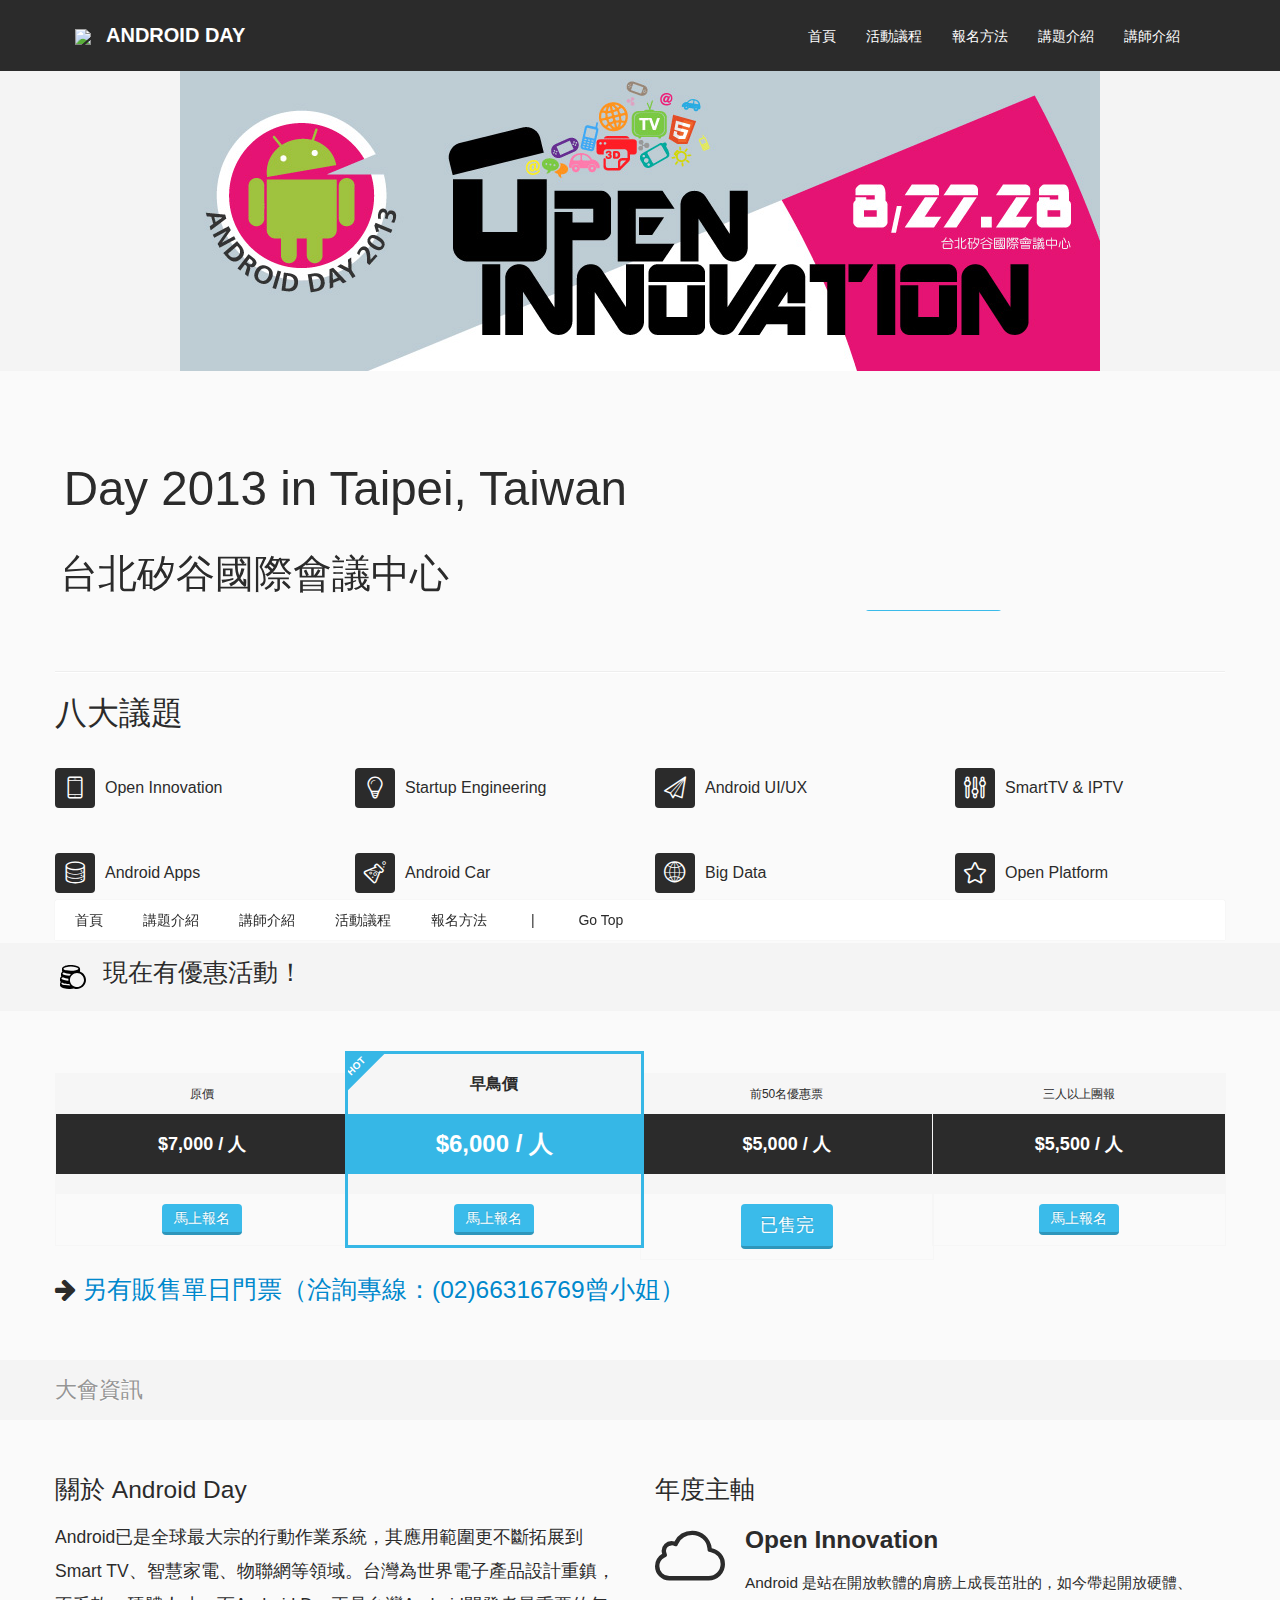
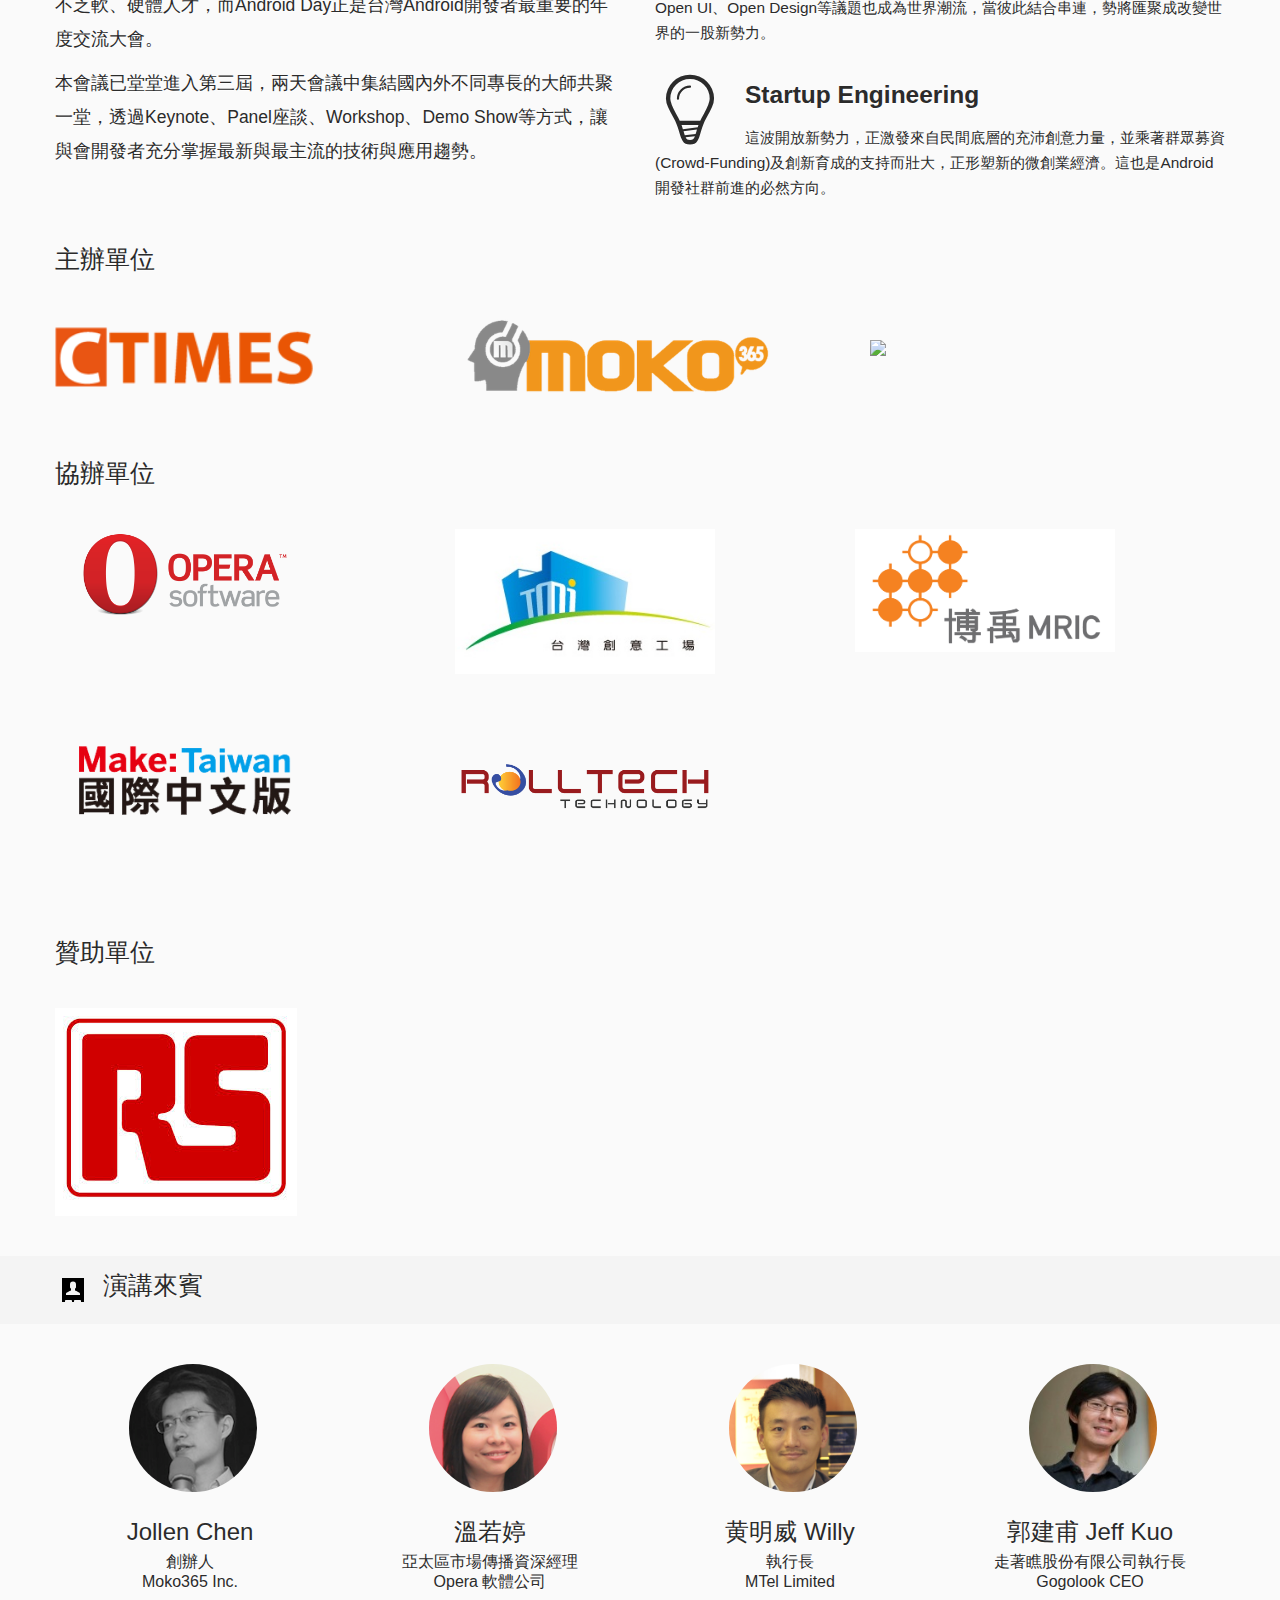
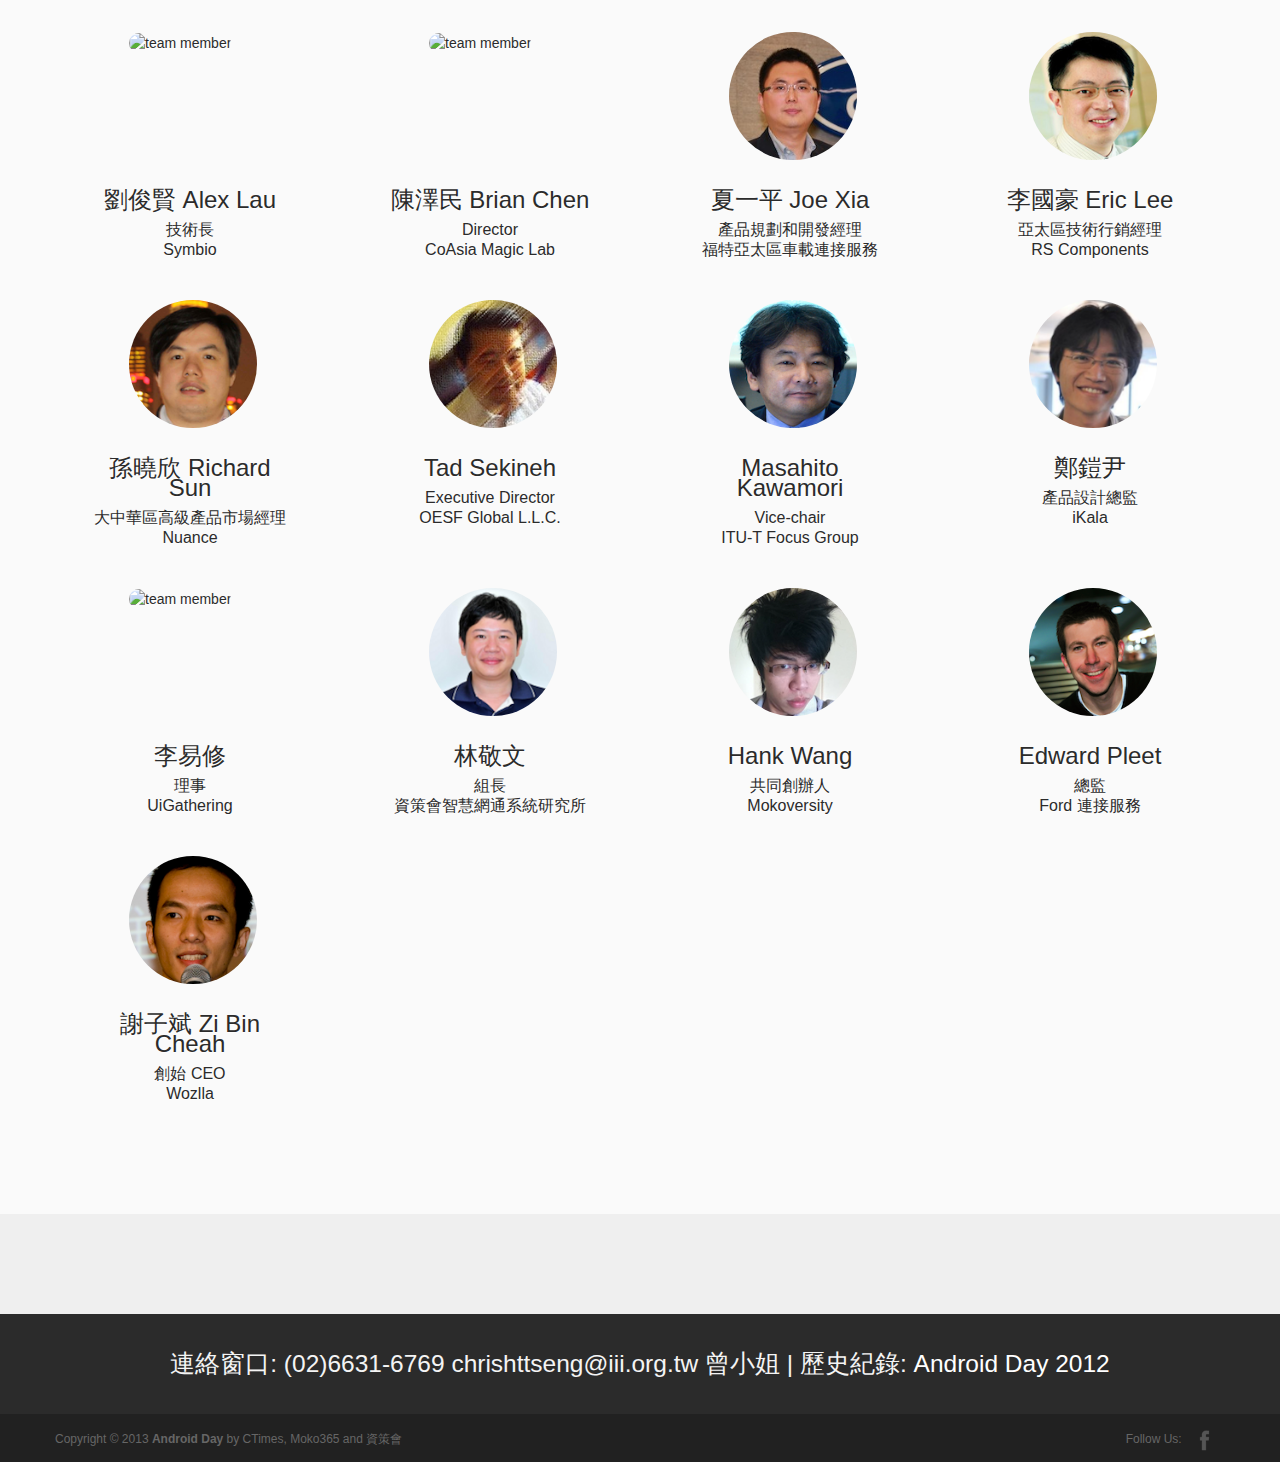
==== index.html @ 1e2dd40a "加入贊助單位RS. fixed #28" ====
<!DOCTYPE html>
<html lang="en">
<head>

	<!-- start: Meta -->
	<meta charset="utf-8">
	<title>Android Day 2013</title>

	<link rel="shortcut icon" href="http://ad.mokoid.com/favicon.ico" />
	<meta name="description" content="Android Day 2013 - 年度主題：Open Innovation。 Android 是站在“開放軟體”的肩膀上成長茁壯的，如今帶起開放硬體（Open Hardware)、Open UI、Open Design 等議題也成為世界潮流，當彼此結合串連，勢將匯聚成改變世界的一股新勢力"/>
	<meta name="keywords" content="" />
	<meta name="author" content="Moko365 Inc."/>
	<!-- end: Meta -->

	<!-- start: Mobile Specific -->
	<meta name="viewport" content="width=device-width, initial-scale=1, maximum-scale=1">
	<!-- end: Mobile Specific -->

	<!-- start: Facebook Open Graph -->
	<meta property="og:title" content="Android Day"/>
	<meta property="og:description" content="Android Day 2013 - 年度主題：Open Innovation。 Android 是站在“開放軟體”的肩膀上成長茁壯的，如今帶起開放硬體（Open Hardware)、Open UI、Open Design 等議題也成為世界潮流，當彼此結合串連，勢將匯聚成改變世界的一股新勢力"/>
	<meta property="og:type" content="website"/>
	<meta property="og:url" content="http://www.android-day.com"/>
	<meta property="og:image" content="http://www.android-day.com/img/android-day-banner.jpg"/>
	<!-- end: Facebook Open Graph -->

    <!-- start: CSS -->
    <link href="css/bootstrap.min.css" rel="stylesheet" type="text/css">
    <link href="css/bootstrap-responsive.min.css" rel="stylesheet" type="text/css">
	<link href="css/style.css" rel="stylesheet" type="text/css">
	<link href="css/style-responsive.css" rel="stylesheet" type="text/css">

	<!--[if lt IE 9 ]>
	  <link href="css/styleIE.css" rel="stylesheet">
	<![endif]-->

	<!-- end: CSS -->

    <!-- Le HTML5 shim, for IE6-8 support of HTML5 elements -->
    <!--[if lt IE 9]>
      <script src="http://html5shim.googlecode.com/svn/trunk/html5.js"></script>
    <![endif]-->

	<!-- start: Favicon and Touch Icons -->
	<link rel="apple-touch-icon-precomposed" sizes="144x144" href="ico/apple-touch-icon-144-precomposed.png">
	<link rel="apple-touch-icon-precomposed" sizes="114x114" href="ico/apple-touch-icon-114-precomposed.png">
	<link rel="apple-touch-icon-precomposed" sizes="72x72" href="ico/apple-touch-icon-72-precomposed.png">
	<link rel="apple-touch-icon-precomposed" href="ico/apple-touch-icon-57-precomposed.png">
	<link rel="shortcut icon" href="http://ad.mokoid.com/favicon.ico" />
	<!-- end: Favicon and Touch Icons -->

</head>
<body>

	<!--start: Header -->
	<header>

		<!--start: Container -->
		<div class="container">

			<!--start: Navigation -->
			<div class="navbar">
	    		<div class="navbar-inner">
	          		<a class="btn btn-navbar" data-toggle="collapse" data-target=".nav-collapse">
	            		<span class="icon-bar"></span>
	            		<span class="icon-bar"></span>
	            		<span class="icon-bar"></span>
	          		</a>
					<a class="brand" href="index.html"><i style="margin-right: 15px;"><img style="" src="img/logo/android-day.png" width="32" /></i>ANDROID DAY</a>
	          		<div class="nav-collapse collapse">
	            		<ul class="nav scroll-nav">
							<li><a href="index.html">首頁</a></li>
<li><a href="schedule.html">活動議程</a></li>
<li><a href="location.html">報名方法</a></li>
<li><a href="agenda.html">講題介紹</a></li>
<li><a href="speakers.html">講師介紹</a></li>

	            		</ul>
	          		</div>
	        	</div>
	      	</div>
			<!-- end: Navigation -->

		</div>
		<!-- end: Container -->

	</header>
	<!--end: Header-->

	<style>
	.outer {
		width:920px;
		height:300px;
	    overflow: hidden;
	    background-image: url(img/android-day-banner.jpg);
		background-position: left top;
	}
	</style>

	<!-- start: Section Header -->
	<section id="header">
		<div class="section-header ">
			<!-- start: Container -->
			<div class="container outer">
			</div>
			<!-- end: Container -->
		</div>
	</section>
	<!-- end: Section Header -->

	<!-- start: Section Home -->
	<section id="home">

		<!-- start: Container -->
		<div class="container">

			<!-- start: Featured Slider -->
			<div id="layerslider-container">

				<div id="layerslider-main" style="width: 920px; height: 120px;">

					<!-- start: 3rd Slide -->
					<div class="ls-layer" style="slidedirection: right; slidedelay: 4000;">
						<h1 align=center class="ls-s3" style="top:0px; left: 140px; slidedirection : left;">
							Android Day 2013 in Taipei, Taiwan
						</h1>

						<h2 class="ls-s3" style="top:70px; left: 140px; slidedirection : left;">
							8/27,8/28 台北矽谷國際會議中心
						</h2>

						<a class="ls-s4 btn btn-large btn-info" style="top:70px; left: 640px; slidedirection : bottom; " href="/location.html#price" target="_blank">立即報名!</a>

					</div>
					<!-- end: 3rd Slide -->

				</div>

			</div>
			<!-- end: Featured Slider -->

			<hr>
			<h2  class="ls-s5" style="top:180px; left: 40px; slidedirection : bottom; ">
				<span>八大議題</span>
			</h2>
			<!-- start: Featured Icons -->
			<div class="row-fluid featured-icons" style="margin-top:35px;">

				<div class="span3">
					<i class="li_phone"></i>
					<h3>Open Innovation</h3>
				</div>

				<div class="span3">
					<i class="li_bulb"></i>
					<h3>Startup Engineering</h3>
				</div>

				<div class="span3">
					<i class="li_paperplane"></i>
					<h3>Android UI/UX</h3>
					<p></p>
				</div>

				<div class="span3">
					<i class="li_params"></i>
					<h3>SmartTV & IPTV</h3>
					<p></p>
				</div>

			</div>
			<div class="row-fluid featured-icons" style="margin-top:35px;">

				<div class="span3">
					<i class="li_data"></i>
					<h3>Android Apps</h3>
				</div>

				<div class="span3">
					<i class="li_lab"></i>
					<h3>Android Car</h3>
				</div>

				<div class="span3">
					<i class="li_world"></i>
					<h3>Big Data</h3>
					<p></p>
				</div>

				<div class="span3">
					<i class="li_star"></i>
					<h3>Open Platform</h3>
					<p></p>
				</div>

			</div>
			<!-- end: Featured Icons -->

		</div>
		<!-- end: Container -->

	</section>
	<!-- end: Section Home -->

	<!-- start: Section Price -->
	<section id="price">
		<!-- start: Section Header -->
		<div class="section-header">
			<!-- start: Container -->
			<div class="container">
				<h3><i class="glyphicons-icon coins"></i>現在有優惠活動！</h3>
			</div>
			<!-- end: Container -->
		</div>
		<!-- end: Section Header -->
		<div class="container">


            <span class="visible-phone" style="text-align:center">
                <img src="img/Swipe_Left.png" class="img-retina" alt="swipe">
                or
                <img src="img/Swipe_Right.png" class="img-retina" alt="swipe">
                <br>
                try to swipe this table to the left and next to the right
            </span>


            <!-- start: New Type Table -->
            <div class="price-table-overlay">

                <div class="price-table four">

                    <ul>
                        <li class="header">原價</li>
                        <li class="price">$7,000 / 人</li>
                        <li></li>
                        <li class="select"><a class="btn btn-info" href="http://140.92.88.88/confRegister/baoming.jsp?id=AD003" target="_blank">馬上報名</a></li>
                    </ul>

                    <ul class="best-option" style="">
                        <li class="header"><span>HOT<br></span>早鳥價</li>
                        <li class="price">$6,000 / 人</li>
                        <li></li>
                        <li class="select"><a class="btn btn-info" href="http://140.92.88.88/confRegister/baoming.jsp?id=AD003" target="_blank">馬上報名</a></li>
                    </ul>

                    <ul>
                        <li class="header">前50名優惠票</li>
                        <li class="price">$5,000 / 人</li>
                        <li></li>
                        <li class="select"><a class="btn btn-large btn-info" href="＃" target="_blank">已售完</a></li>
                    </ul>

                    <ul>
                        <li class="header">三人以上團報</li>
                        <li class="price">$5,500 / 人</li>
                        <li></li>
                        <li class="select"><a class="btn btn-info" href="http://140.92.88.88/confRegister/baoming.jsp?id=AD003" target="_blank">馬上報名</a></li>
                    </ul>

                </div>

            </div>
            <!-- end: New Type Table -->

        </div>

        <div class="container">
            <h3>
                <i class="icon-arrow-right">&nbsp;</i><a href="/location.html#price">另有販售單日門票（洽詢專線：(02)66316769曾小姐）</a>
            </h3>
        </div>
	</section>
	<!-- end: Section Price -->

	<!-- start: Section About -->
	<section id="about">

		<!-- start: Section Header -->
		<div class="section-header">

			<!-- start: Container -->
			<div class="container">

				<h2>大會資訊</h2>

			</div>
			<!-- end: Container -->

		</div>
		<!-- end: Section Header -->

		<!-- start: Container -->
		<div class="container">

			<!-- start: Row -->
			<div class="row-fluid">

				<div class="span6">

					<h3>關於 Android Day</h3>

					<h4 style="line-height:34px;">
						Android已是全球最大宗的行動作業系統，其應用範圍更不斷拓展到Smart TV、智慧家電、物聯網等領域。台灣為世界電子產品設計重鎮，不乏軟、硬體人才，而Android Day正是台灣Android開發者最重要的年度交流大會。
					</h4>
					<h4 style="line-height:34px;">
						本會議已堂堂進入第三屆，兩天會議中集結國內外不同專長的大師共聚一堂，透過Keynote、Panel座談、Workshop、Demo Show等方式，讓與會開發者充分掌握最新與最主流的技術與應用趨勢。
					</h4>

				</div>

				<div class="span6 services">

					<h3>年度主軸</h3>

					<ul class="icons-list">

						<li>
							<i class="li_cloud"></i>
							<h3><strong>Open Innovation</strong></h4>
							<p style="font-size:1.1em;line-height:25px;">Android 是站在開放軟體的肩膀上成長茁壯的，如今帶起開放硬體、Open UI、Open Design等議題也成為世界潮流，當彼此結合串連，勢將匯聚成改變世界的一股新勢力。</p>
						</li>

						<li>
							<i class="li_bulb"></i>
							<h3><strong>Startup Engineering</strong></h3>
							<p style="font-size:1.1em;line-height:25px;">這波開放新勢力，正激發來自民間底層的充沛創意力量，並乘著群眾募資(Crowd-Funding)及創新育成的支持而壯大，正形塑新的微創業經濟。這也是Android開發社群前進的必然方向。</p>
						</li>

					</ul>

				</div>

			</div>
			<!-- end: Row -->

			<h3>主辦單位</h3>

			<div class="row-fluid" style="margin-top:35px;">
				<div class="span4">
						<a href="http://www.ctimes.com.tw" target="_blank"><img src="img/logo/ctimes.png" width="260" /></a>
				</div>
				<div class="span4">
						<a href="http://www.moko365.com" target="_blank"><img src="img/logo/moko365.png" width="320" /></a>
				</div>
				<div class="span4">
						<a href="http://www.iis.org.tw" target="_blank"><img style="margin: 25px 0 0 15px;" src="img/logo/iii.png" width="360" /></a>
				</div>
			</div>

			<h3 style="margin-top:55px;">協辦單位</h3>

			<div class="row-fluid" style="margin-top:35px;">
				<div class="span4">
						<a href="http://www.opera.com" target="_blank"><img src="img/logo/opera.png" width="260" /></a>
				</div>
				<div class="span4">
						<a href="http://tmi.vc" target="_blank"><img src="img/logo/tmi.jpg" width="260" /></a>
				</div>
				<div class="span4">
						<a href="http://www.mric.asia/life-sciences/" target="_blank"><img src="img/logo/mric.png" width="260" /></a>
				</div>

			</div>

			<div class="row-fluid" style="margin-top:20px;">
				<div class="span4" style="margin-top:35px;">
						<a href="http://www.makezine.com.tw/" target="_blank"><img src="img/logo/make.png" width="260" /></a>
				</div>
				<div class="span4">
						<a href="http://www.rolltech.com.tw/" target="_blank"><img src="img/logo/rolltech.png" width="260" /></a>
				</div>
			</div>

			<h3 style="margin-top: 55px;">贊助單位</h3>

			<div class="row-fluid" style="margin-top:35px;">
				<div class="span4">
					<a href="http://www.designspark.com/chn/" target="_blank"><img src="img/logo/rs.jpg"></a>
				</div>
			</div>

		</div>
		<!-- end: Container -->

	</section>
	<!-- end: Section About -->

	<!-- start: Section Team -->
	<section id="team">

		<!-- start: Section Header -->
		<div class="section-header">

			<!-- start: Container -->
			<div class="container">

				<h3><i class="glyphicons-icon vcard"></i>演講來賓</h3>

			</div>
			<!-- end: Container -->

		</div>
		<!-- end: Section Header -->

		<!-- start: Container -->
		<div class="container">

			<!-- start: Row -->
			<div class="row-fluid">

				<div class="span3 team-member">
					<div class="member">
						<img class="img-circle" src="img/profile/jollen-chen.png">
					</div>
					<div class="description">
						<div class="name">Jollen Chen</div>
						<div class="position">創辦人<br />Moko365 Inc.</div>
					</div>
				</div>

				<div class="span3 team-member">
					<div class="member">
						<img class="img-circle" src="img/profile/溫若婷.png" alt="team member">
					</div>
					<div class="description">
						<div class="name">溫若婷</div>
						<div class="position">亞太區市場傳播資深經理<br />Opera 軟體公司</div>
					</div>
				</div>

				<div class="span3 team-member">
					<div class="member">
						<img class="img-circle" src="img/profile/Mtel-Willy.png" alt="team member">
					</div>
					<div class="description">
						<div class="name">黄明威 Willy</div>
						<div class="position">執行長<br />MTel Limited</div>
					</div>
				</div>

				<div class="span3 team-member">
					<div class="member">
						<img class="img-circle" src="img/profile/Gogolook-Jeff.jpg" alt="team member">
					</div>
					<div class="description">
						<div class="name">郭建甫 Jeff Kuo</div>
						<div class="position">走著瞧股份有限公司執行長<br />Gogolook CEO</div>
					</div>
				</div>
			</div>

			<div class="row-fluid" style="margin-top:30px;">

				<div class="span3 team-member">
					<div class="member">
						<img class="img-circle" src="http://ad.mokoid.com/wp-content/uploads/Symbio_Alex-Lau_2_web.jpg" alt="team member">
					</div>
					<div class="description">
						<div class="name">劉俊賢 Alex Lau</div>
						<div class="position">技術長<br />Symbio</div>
					</div>
				</div>

				<div class="span3 team-member">
					<div class="member">
						<img class="img-circle" src="http://ad.mokoid.com/wp-content/uploads/陳澤民-web.jpg" alt="team member">
					</div>
					<div class="description">
						<div class="name">陳澤民 Brian Chen</div>
						<div class="position">Director<br />CoAsia Magic Lab</div>
					</div>
				</div>

                                <div class="span3 team-member">
					<div class="member">
						<img class="img-circle" src="img/profile/JoeXia.jpg">
					</div>
					<div class="description">
						<div class="name">夏一平 Joe Xia</div>
						<div class="position">產品規劃和開發經理<br />福特亞太區車載連接服務</div>
					</div>
				</div>
				<div class="span3 team-member">
					<div class="member">
						<img class="img-circle" src="img/profile/eric.png">
					</div>
					<div class="description">
						<div class="name">李國豪 Eric Lee</div>
						<div class="position">亞太區技術行銷經理<br />RS Components</div>
					</div>
				</div>

			</div>

			<div class="row-fluid" style="margin-top:30px;">

				<div class="span3 team-member">
					<div class="member">
						<img class="img-circle" src="img/profile/richard.png">
					</div>
					<div class="description">
						<div class="name">孫曉欣 Richard Sun</div>
						<div class="position">大中華區高級產品市場經理<br />Nuance</div>
					</div>
				</div>

				<div class="span3 team-member">
					<div class="member">
						<img class="img-circle" src="img/profile/TadSekineh.jpg" alt="team member">
					</div>
					<div class="description">
						<div class="name">Tad Sekineh</div>
						<div class="position">Executive Director<br />OESF Global L.L.C.</div>
					</div>
				</div>

				<div class="span3 team-member">
					<div class="member">
						<img class="img-circle" src="img/profile/KawamoriMasahito.png" alt="team member">
					</div>
					<div class="description">
						<div class="name">Masahito Kawamori</div>
						<div class="position">Vice-chair <br />ITU-T Focus Group</div>
					</div>
				</div>

				<div class="span3 team-member">
					<div class="member">
						<img class="img-circle" src="img/profile/iKala-鄭鎧尹.png" alt="team member">
					</div>
					<div class="description">
						<div class="name">鄭鎧尹</div>
						<div class="position">產品設計總監
<br />iKala</div>
					</div>
				</div>
			</div>

			<div class="row-fluid" style="margin-top:30px;">
				<div class="span3 team-member">
					<div class="member">
						<img class="img-circle" src="http://ad.mokoid.com/wp-content/uploads/阿修-web.jpg" alt="team member">
					</div>
					<div class="description">
						<div class="name">李易修</div>
						<div class="position">理事<br />UiGathering</div>
					</div>
				</div>

				<div class="span3 team-member">
					<div class="member">
						<img class="img-circle" src="img/profile/林敬文.png" alt="team member">
					</div>
					<div class="description">
						<div class="name">林敬文</div>
						<div class="position">組長<br />資策會智慧網通系統研究所</div>
					</div>
				</div>
				<div class="span3 team-member">
					<div class="member">
						<img class="img-circle" src="img/profile/hankwang.png">
					</div>
					<div class="description">
						<div class="name">Hank Wang</div>
						<div class="position">共同創辦人<br />Mokoversity</div>
					</div>
				</div>
				<div class="span3 team-member">
					<div class="member">
						<img class="img-circle" src="img/profile/edward.png?20130726">
					</div>
					<div class="description">
						<div class="name">Edward Pleet</div>
						<div class="position">總監<br />Ford 連接服務</div>
					</div>
				</div>
			</div>

			<div class="row-fluid" style="margin-top:30px;">
				<div class="span3 team-member">
					<div class="member">
						<img class="img-circle" src="img/profile/ZiBinCheah.png">
					</div>
					<div class="description">
						<div class="name">謝子斌 Zi Bin Cheah</div>
						<div class="position">創始 CEO<br />Wozlla</div>
					</div>
				</div>
			</div>

			<div class="row-fluid" style="margin-top:30px;">

			</div>
			<!-- end: Row -->

		</div>
		<!-- end: Container -->

	</section>
	<!-- end: Section Team -->

    <!-- start: Section Header -->
    <section id="facebook" style="background:#efefef;margin-bottom:-40px;margin-top:30px">
            <div class="container" style="width:920px;padding-top:40px;">
                    <div class="row-fluid">
                            <div class="fb-like" data-href="http://www.android-day.com" data-send="true" data-width="550" data-show-faces="true" data-font="lucida grande"></div>
<div style="margin-top:20px;" class="fb-comments" data-href="http://www.android-day.com" data-num-posts="30" data-width="920"></div>
                    </div>
                    <!-- end: Container -->
            </div>
    </section>
    <!-- end: Section Header -->

	<!-- start: Footer -->
	<footer>

		<!-- start: Container -->
		<div class="container">

			<!-- start: Row -->
			<div class="row-fluid" style="text-align: center;">

					<h3>連絡窗口: (02)6631-6769 chrishttseng@iii.org.tw 曾小姐 | 歷史紀錄: <a href="/2012/" style="color:#ffffff;">Android Day 2012</a></h3>

			</div>
			<!-- end: Row -->


		</div>
		<!-- end: Container  -->

	</footer>
	<!-- end: Footer -->

	<!-- start: Copyright -->
	<div id="copyright">

		<!-- start: Container -->
		<div class="container">

			<!-- start: Row -->
			<div class="row-fluid">

				<!-- start: Owner -->
				<div id="owner" class="span6">

					Copyright &copy; 2013 <a href="http://www.android-day.com">Android Day</a> by CTimes, Moko365 and 資策會

				</div>
				<!-- end: Owner -->

				<!-- start: Follow Us -->
				<div id="follow" class="span6">

					Follow Us:

					<a href="#" class="social-facebook"></a>

				</div>
				<!-- end: Follow Us -->

			</div>
			<!-- end: Row -->

		</div>
		<!-- end: Container -->

	</div>
	<!-- end: Copyright -->

	<!-- start: Fixed Menu -->
	<div id="fixed-menu">

		<!-- start: Container -->
		<div class="container menu">
			<ul class="scroll-nav">
				<li class="hidden-phone"><a href="index.html">首頁</a></li>
				<li class="hidden-phone"><a href="agenda.html">講題介紹</a></li>
				<li class="hidden-phone"><a href="speakers.html">講師介紹</a></li>
				<li class="hidden-phone"><a href="schedule.html">活動議程</a></li>
				<li class="hidden-phone"><a href="location.html">報名方法</a></li>
				<li>&nbsp;|&nbsp;</li>
				<li><i class=""></i><a class="back-to-top" href="">Go Top</a></li>
			</ul>
		</div>
		<!-- end: Container -->

	</div>
	<!-- end: Fixed Menu -->

<!-- start: Java Script -->
<!-- Placed at the end of the document so the pages load faster -->
<script src="js/jquery-1.10.2.min.js"></script>
<script src="js/jquery.isotope.min.js"></script>
<script src="js/jquery.imagesloaded.js"></script>
<script src="js/bootstrap.min.js"></script>
<script src="js/flexslider.js"></script>
<script src="js/carousel.js"></script>
<script src="js/jquery.fancybox.js"></script>
<script src="js/twitter.js"></script>
<script src="js/jquery.placeholder.min.js"></script>

<script src="js/jquery-easing-1.3.js"></script>
<script src="js/jquery-transit-modified.js"></script>
<script src="js/layerslider.transitions.js"></script>
<script src="js/layerslider.kreaturamedia.jquery.js"></script>

<script src="http://maps.google.com/maps/api/js?sensor=true"></script>
<script src="js/jquery.gmap.min.js"></script>

<script src="js/less-1.3.3.min.js"></script>

<script defer="defer" src="js/modernizr.js"></script>
<script defer="defer" src="js/custom.js"></script>
<!-- end: Java Script -->

<script>
jQuery(document).ready(function($) {
    $.ajax({
        type: "GET",
        url: '/api/index.json',
        success: function( response ) {
            $('#lastCount').html(response.counts);
        },
    });
});
</script>

<div id="fb-root"></div>
<script>(function(d, s, id) {
  var js, fjs = d.getElementsByTagName(s)[0];
  if (d.getElementById(id)) return;
  js = d.createElement(s); js.id = id;
  js.src = "//connect.facebook.net/zh_TW/all.js#xfbml=1";
  fjs.parentNode.insertBefore(js, fjs);
}(document, 'script', 'facebook-jssdk'));</script>

<script type="text/javascript">
  var _gaq = _gaq || [];
  _gaq.push(['_setAccount', 'UA-30275741-1']);
  _gaq.push(['_trackPageview']);

  (function() {
    var ga = document.createElement('script'); ga.type = 'text/javascript'; ga.async = true;
    ga.src = ('https:' == document.location.protocol ? 'https://ssl' : 'http://www') + '.google-analytics.com/ga.js';
    var s = document.getElementsByTagName('script')[0]; s.parentNode.insertBefore(ga, s);
  })();
</script>
</body>
</html>
---- css/style.css ----
/*
* Author: Łukasz Holeczek
* Template: One Bootstrap Theme
* Version: 1.0.3 CSS & LESS
* Bootstrap version: 2.3.2
* Copyright 2013 creativeLabs
* www: http://bootstrapmaster.com
* mail: lukasz@bootstrapmaster.com
* You can buy this theme on WrapBootstrap: https://wrapbootstrap.com/theme/one-bootstrap-theme-WB0122J19
* You can find our other themes on: https://bootstrapmaster.com
*/

/* Import Section
=================================================================== */
@import url("fonts.css");					/* Google Fonts */
@import url("social-icons.css");			/* Social Icons */
@import url("fancybox.css");				/* Fancybox */
@import url("font-awesome.min.css");		/* Font Awesome 3 */
@import url("font-awesome-ie7.min.css");	/* Font Awesome 3 */
@import url("glyphicons.css");				/* Glyphicons SVG & Font */
@import url("halflings.css");				/* Glyphicons Halflings SVG & Font */
@import url("linecons.css");				/* Linecons SVG & Font */
@import url("layerslider.css");				/* LayerSLider 4.5 */
@import url("flexslider.css");				/* FlexSLider 2 */
@import url(http://fonts.googleapis.com/css?family=Open+Sans:300italic,400italic,600italic,700italic,800italic,400,300,600,700,800&subset=latin,cyrillic-ext,latin-ext);					/* Google Web Fonts */

html {
	-webkit-font-smoothing: antialiased;
}

body {
	background: #FAFAFA;
	color: #2B2B2B;
	text-shadow: 0px 1px 1px rgba(255,255,255,.9);
	font-family: 'Open Sans', sans-serif;
	font-weight: 400;
}

h1, h2, h3, h4, h5, h6 {
	font-family: 'Open Sans', sans-serif;
	font-weight: 300;
}

.dropdown-backdrop {
    position: static;
}
	
/* Header
=================================================================== */	
	
header {
	min-height: 70px;
	background: #2B2B2B;
	text-shadow: none;
}

.navbar {
  	margin-bottom: 0px;
}

.navbar-inner {
  	min-height: 70px;
  	padding-right: 20px;
  	padding-left: 20px;
  	background: #2B2B2B;
  	border: none;
  	-webkit-border-radius: 0px;
       -moz-border-radius: 0px;
          	border-radius: 0px;
  	filter: none;
  	*zoom: 1;
  	-webkit-box-shadow: none;
       -moz-box-shadow: none;
          	box-shadow: none;
}

.navbar .brand {
  	color: #fff;
  	text-shadow: none;
	font-weight: bold;
	margin-top: 15px;
}

.navbar .nav > li > a {
  	float: none;
  	padding: 25px 15px 25px 15px;
  	color: #fff;
  	text-decoration: none;
  	text-shadow: none;
	border-top: 1px solid #2B2B2B;
}

.navbar .nav > li > a:focus,
.navbar .nav > li > a:hover {
  	color: #fff;
  	border-top-color: #36B7E6;
}

.navbar .nav > .active > a,
.navbar .nav > .active > a:hover,
.navbar .nav > .active > a:focus {
	background: #36B7E6;
  	color: #fff;
  	border-top: 1px solid #36B7E6;
  	-webkit-box-shadow: none;
       -moz-box-shadow: none;
          	box-shadow: none;
	filter: none;		
}

.navbar .nav li.dropdown.open > .dropdown-toggle,
.navbar .nav li.dropdown.active > .dropdown-toggle,
.navbar .nav li.dropdown.open.active > .dropdown-toggle {
  color: #fff;
  background-color: #36B7E6;
}

.navbar .nav li.dropdown > .dropdown-toggle .caret {
  border-top-color: #fff;
  border-bottom-color: #fff;
}

.navbar .nav li.dropdown.open > .dropdown-toggle .caret,
.navbar .nav li.dropdown.active > .dropdown-toggle .caret,
.navbar .nav li.dropdown.open.active > .dropdown-toggle .caret {
  border-top-color: #fff;
  border-bottom-color: #fff;
}

.navbar .nav > li > .dropdown-menu:before {
  	display: none;
}

.navbar .nav > li > .dropdown-menu:after {
  	display: none;
}

.dropdown-menu {
  	margin: 0;
  	background-color: #2B2B2B;
  	border: none;
	border-top: 2px solid #36B7E6;
  	-webkit-border-radius: 0px;
       -moz-border-radius: 0px;
          	border-radius: 0px;
  	-webkit-box-shadow: 0px 1px 1px rgba(0, 0, 0, 0.2);
       -moz-box-shadow: 0px 1px 1px rgba(0, 0, 0, 0.2);
          	box-shadow: 0px 1px 1px rgba(0, 0, 0, 0.2);
}

.dropdown-menu > li > a {
  	color: #fff;
}

.dropdown-menu > li > a:hover,
.dropdown-menu > li > a:focus,
.dropdown-submenu:hover > a,
.dropdown-submenu:focus > a {
  	background: #36B7E6;
}

.dropdown-menu > .active > a,
.dropdown-menu > .active > a:hover,
.dropdown-menu > .active > a:focus {
  	background: #36B7E6;
}

/* Sections
=================================================================== */
section {
	padding: 0px 0px 40px 0px;
}

.section-header {
	background: #F4F4F4;
	margin: 0px 0px 40px 0px;
}

.section-header h2 {
	font-family: 'Open Sans', sans-serif;
	font-weight: 300;
	font-size: 22px;
	color: #959595;
}

/* Home
=================================================================== */
#layerslider-container {
	margin-bottom: 50px;
}

#layerslider-container span {
	color: #36B7E6;
}

.featured-icons i {
	background: #2B2B2B;
	color: #fff;
	text-shadow: none;
	font-size: 22px;
	line-height: 40px;
	height: 40px;
	width: 40px;
	display: block;
	text-align: center;
	float: left;
	-webkit-border-radius: 4px;
	   -moz-border-radius: 4px;
	        border-radius: 4px;
	margin-right: 10px;
}

.featured-icons h3 {
	font-size: 16px;
	margin-top: 0px;
}

/* Hero Unit
=================================================================== */
.hero-unit {
	padding: 20px 0px 0px 0px;
	color: #36B7E6;
	background: transparent;
	-webkit-border-radius: 0px;
	   -moz-border-radius: 0px;
	        border-radius: 0px;
}

.hero-unit h2, .hero-unit h3, .hero-unit h4 {
	font-family: 'Open Sans', sans-serif;
	font-weight: 300;
}

/* About Us
=================================================================== */
ul.icons-list {
	list-style: none;
	padding: 0px;
	margin: 0px;
}

ul.icons-list li {
	margin-bottom: 30px;
}

ul.icons-list li i {
	font-size: 70px;
	float: left;
	margin-right: 20px;
}

ul.clients-list {
	list-style: none;
	margin: 0px;
	padding: 0px;
}

ul.clients-list li {
	width: 16%;
	margin: 0% 2.5% 0% 2.5%;
	float: left;
}

ul.clients-list li:first-child  {
	margin: 0% 2.5% 0% 0%;
}

ul.clients-list li:last-child {
	margin: 0% 0% 0% 2.5%;
}

/* Our Team
=================================================================== */
.team-member {
	padding: 0px 10px;
}

.team-member .member {
   width: 128px;
   height: 128px;
	border-radius: 50em;
   margin: 0px 0 0 64px;	
}

.team-membr .member .img-border {
		box-shadow: inset 0px 1px 1px rgba(0,0,0,.3), 0px 1px 0px #fff;

}

.team-member .member .img-circle {
	position:relative;
	z-index: -1;
}

.team-member .description {
	padding: 110px 10px 10px 10px;
	margin: -100px 10px 0px 10px;
	position:relative;
	z-index: -2;
}

.team-member .description .name {
	font-size: 24px;
	font-weight: 300;
	text-align: center;
	margin: 20px 0px 10px 0px;
}

.team-member .description .position {
	font-size: 16px;
	font-weight: 300;
	text-align: center;
}

.team-member .links {
	border-radius: 0px 0px 4px 4px;
	border-top: 2px solid #FAFAFA;
	background: #F4F4F4;
	text-align: center;
	margin: 0px 10px 0px 10px;
	padding: 10px 20px 10px 20px;
}

/* Price Tables
=================================================================== */

.price-table {
	margin-top: 22px;
	padding-left: 1px;
}

.price-table ul {
	position: relative;
	z-index: 1;
	list-style: none;
	float: left;
	margin:0px -1px 0px -1px;
	padding: 0px;
	text-align: center;
	border: 1px solid #f6f6f6;
}

.price-table ul li:nth-child(2n+1) {
	background: #f6f6f6;
}

.price-table ul li.header {}

.price-table ul li.price {
	background: #2B2B2B;
	color: #fff;
	font-size: 18px;
	font-weight: bold;
	text-shadow: none;
	padding: 20px 0px;
}

.price-table ul li {
	font-size: 12px;
	text-shadow: none;
	padding: 10px 0px;
}

.price-table ul li span {
	font-weight: bold;
}

.price-table ul li.strike {
	text-decoration: line-through;
}

.price-table ul.best-option {
	border: 3px solid #36B7E6;
	margin:-22px -3px 0px -3px;
	z-index: 2;
}

.price-table ul.best-option li.header {
	font-size: 16px;
	font-weight: bold;
	padding: 20px 0px;
	position: relative;
	overflow: hidden;
}

.price-table ul.best-option li.header span {
	font-size: 10px;
	line-height: 12px;
	position: absolute;
	top: -20px;
	left: -141px;
	background: #36B7E6;
	color: #fff;
	padding: 30px 130px 5px 130px;
	-webkit-transform:rotate(315deg);
	-moz-transform:rotate(315deg);
	-ms-transform:rotate(315deg);
	-o-transform:rotate(315deg);
}

.price-table ul.best-option li.price {
	font-size: 24px;
	font-weight: bold;
	padding: 20px 0px;
	background: #36B7E6;
}

.price-table.five ul {
	width: 20%;
}	

.price-table.four ul {
	width: 25%;
}

.price-table.three ul {
	width: 33.333%;
}	

.price-table.two ul {
	width: 50%;
}

.price-table.one ul {
	width: 100%;
}

/* Projects
=================================================================== */
#filters {
	font-family: 'Open Sans', sans-serif;
	font-weight: 300;
	font-size: 22px;
	text-align: center;
	right: 0;
	margin: -100px 0 0px 0;
	position: relative;
	z-index: 3;
}

#filters ul li {
	display: inline;
}

#filters a {
	color: #2B2B2B;
	padding: 20px 30px;
	display: inline-block;
	margin: 0 0px 10px 0px;
	-webkit-transition: all 0.1s ease-in-out;
	-moz-transition: all 0.1s ease-in-out;
	-o-transition: all 0.1s ease-in-out;
	-ms-transition: all 0.1s ease-in-out;
	transition: all 0.1s ease-in-out;
}

#filters a:hover,
.selected {
	background: #36B7E6;
	color: #fff !important;
	text-decoration: none;
	text-shadow: none;
}

#wall {
	margin: 0px -10px;
	border: 1px solid transparent;
}

#wall .item {
	width: 25%;
	margin: 0px;
	text-shadow: none;
}

#wall .item .title {
	background: #2B2B2B;
	color: #fff;
	padding: 10px 15px;
	margin: 10px 10px -10px 10px;
	font-size: 12px;
	position: relative;
}

#wall .item .title:after {
	content: '';
	position: absolute;
	border-top: 12px solid #2B2B2B;
	border-left: 12px solid transparent;
	border-right: 12px solid transparent;
	right: 20px;
	bottom: -12px;
	z-index: 20;
}

#wall .item .picture {
	position: relative;
	overflow: hidden;
	margin: 10px;
}

#wall .item .picture .overlay {
	width: 100% !important;
	height: 100% !important;
	background: #36B7E6;
	position: absolute;
	top: 0px;
	margin-top: 100%;
	opacity: 0;
}

#wall .item .picture .overlay .actions {
	width: 100%;
	text-align: center;
	margin-top: 30px;
}

#wall .item .picture .overlay .actions a {
	font-size: 22px;
	text-decoration: none;
	color: #36B7E6;
	background: #fff;
	-webkit-border-radius: 50em;
	   -moz-border-radius: 50em;
			border-radius: 50em;
	padding: 7px 13px;		
	-webkit-transition: all 0.3s ease-in-out;
	   -moz-transition: all 0.3s ease-in-out;
		 -o-transition: all 0.3s ease-in-out;
		-ms-transition: all 0.3s ease-in-out;
			transition: all 0.3s ease-in-out;
}

#wall .item .picture .overlay .actions a:hover {
	color: #fff;
	background: #36B7E6;
}

#wall .item .picture .description {
	padding: 0px 10px;
	position: absolute;
	bottom: 0%;
	color: #fff;
	font-size: 12px;
}

#wall .item .picture .description p {
	line-height: 14px;
}

/* Blog
=================================================================== */
.tags {
	margin: 10px 0px;
}

.tags span {
	display: inline-block;
	background: #F4F4F4;
	color: #959595;
	font-size: 12px;
	line-height: 12px;
	text-shadow: 1px 1px 1px #fff;
	padding: 6px 11px;
	margin: 5px 10px 5px 0px;
	-webkit-border-radius: 4px;
       -moz-border-radius: 4px;
          	border-radius: 4px;
}

.tags span i {
	margin-right: 5px;
}

/* Contact
=================================================================== */
#contact {
	position: relative;
	height: 500px;
}

#map {
	position: absolute;
	top: 60px;
	z-index: 1;
	height: 520px;
	width: 100%;
}

.contact-info {
	position: relative;
	background: #FAFAFA;
	padding: 20px;
	margin-top: 30px;
	z-index: 3;
}

#contact-form input,
#contact-form textarea {
	-webkit-border-radius: 0px;
	-moz-border-radius: 0px;
	border-radius: 0px;
	-webkit-box-shadow: none;
	-moz-box-shadow: none;
	box-shadow: none;
	border-color: #F4F4F4;
	background: #FEFEFE;
	color: #959595;
	-webkit-appearance: none;
}

.validation-error, 
.validation-error:focus {
	border:1px solid #f2c4c2 !important;
	background: #ffeceb !important;
}

/* Footer & Copyright
=================================================================== */
footer {
	background: #2B2B2B;
	color: #f4f4f4;
	margin: 40px 0px 0px 0px;
	padding: 20px 30px;
	text-shadow: none;
}

footer .nav {
	border-bottom: 1px solid #2F2F2F;
}

footer .nav ul {
	list-style: none;
	margin: 0;
	padding: 0;
}

footer .nav ul li {
	float: left;
	border-right: 1px solid #2F2F2F;
	padding: 0 10px;
}

footer .nav ul li:last-child {
	border-right: none;
}

footer .nav ul li a {
	color: #f4f4f4;
}

#twitter-nav {
	float: left;
	padding: 5px 5px 5px 5px;
}

#twitter-nav #tweet-prev,
#twitter-nav #tweet-next {
	display: block;
	margin: 2px;
}

#twitter-nav #tweet-prev {
	border-bottom: 10px solid #f4f4f4;
	border-left: 5px solid transparent;
	border-right: 5px solid transparent;
}
#twitter-nav #tweet-next {
	border-top: 10px solid #f4f4f4;
	border-left: 5px solid transparent;
	border-right: 5px solid transparent;
}
	
#twitter ul.slides {
	font-size: 12px;
	width: 90%;
	margin-left: 20px;
}

#twitter ul.slides li span{ margin-left: 40px; white-space:nowrap; }
#twitter ul.slides li b { margin-left: 40px; }
#twitter ul.slides li b a, 
#twitter ul.slides li b a:hover { color: #666; font-weight:bold }

#twitter ul.slides li {
	background: url(../img/icons/twitter.png) no-repeat 0% 50%;
}

form#newsletter input[type="text"] { 
	background: #333;
	border: 1px solid #333;
	-webkit-box-shadow: none;
	-moz-box-shadow: none;
	box-shadow: none;
	-webkit-border-radius: 2px;
	-moz-border-radius: 2px;
	border-radius: 2px;
	-webkit-appearance: none;
}

form#newsletter input[type="button"] { 
	background: #36B7E6;
	border: 1px solid #36B7E6;
	color: #fff;
	-webkit-box-shadow: none;
	-moz-box-shadow: none;
	box-shadow: none;
	-webkit-border-radius: 2px;
	-moz-border-radius: 2px;
	border-radius: 2px;
	margin-top: -10px;
}

#copyright {
	padding: 15px 20px 2px 20px;
	background: #212121;
	color: #666;
	font-size: 12px;
	text-shadow: none;
}

#copyright a {
	color: #666;
	font-weight: bold;
}

#copyright #owner {
	text-align: left;
}

#copyright #follow {
	text-align: right;
}

#copyright #follow a {
	margin-top: -12px;
}

/* Bottom Fixed Menu
=================================================================== */
#fixed-menu {
	text-shadow: none;
	position: fixed;
	bottom: -40px;
	width: 100%;
	z-index: 100;
}

#fixed-menu .menu {
	background: rgba(255,255,255,.9);
	border-radius: 2px 2px 0px 0px;
	box-shadow: 0px 0px 1px rgba(0,0,0,.15);
}

#fixed-menu .menu ul {
	list-style: none;
	width: 100%;
	margin: 0 auto;
}

#fixed-menu .menu ul li {
	float: left;
	font-size: 14px;
	padding: 10px 20px;
}

#fixed-menu .menu ul li a {
	color: #2B2B2B;
}

/* Standard Bootstrap Elements - Buttons
=================================================================== */
.btn {
  	color: #fff;
  	text-shadow: 0 -1px 1px rgba(0, 0, 0, 0.15);
  	background: #BBBFC4;
  	border: none;
  	border-bottom: 3px solid;
  	border-bottom-color: #A5AAB0;
  	filter: none;
  	*zoom: 1;
  	-webkit-box-shadow: none;
       -moz-box-shadow: none;
          	box-shadow: none;
}

.btn:hover,
.btn:focus,
.btn:active,
.btn.active,
.btn.disabled,
.btn[disabled] {
	margin-top: 1px;
	border-bottom: 2px solid;
	border-bottom-color: #A5AAB0;
  	color: #fff;
  	background: #BBBFC4;
}

.btn:hover,
.btn:focus {
  	color: #fff;
}

.btn.active,
.btn:active {
  	background: #D6D9DC;
  	outline: 0;
	margin-top: 2px;
	border-bottom: 1px solid;
	border-bottom-color: #A5AAB0;
  	-webkit-box-shadow: none;
       -moz-box-shadow: none;
          	box-shadow: none;
}

.btn-large, .btn-small, .btn-mini {
  	-webkit-border-radius: 4px;
       -moz-border-radius: 4px;
          	border-radius: 4px;
}

.btn-primary {
  	color: #ffffff;
  	text-shadow: 0 -1px 1px rgba(0, 0, 0, 0.15);
  	background: #0792d9;
  	border-bottom-color: #046B9F;
  	filter: none;
}

.btn-primary:hover,
.btn-primary:focus,
.btn-primary:active,
.btn-primary.active,
.btn-primary.disabled,
.btn-primary[disabled] {
  	color: #ffffff;
  	background: #0792d9;
	border-bottom-color: #046B9F;
}

.btn-primary:active,
.btn-primary.active {
	background: #209ddd;
	border-bottom-color: #046B9F;
}

.btn-warning {
  	color: #ffffff;
  	text-shadow: 0 -1px 1px rgba(0, 0, 0, 0.15);
  	background: #fbb450;
  	border-bottom-color: #C99040;
  	filter: none;
}

.btn-warning:hover,
.btn-warning:focus,
.btn-warning:active,
.btn-warning.active,
.btn-warning.disabled,
.btn-warning[disabled] {
  	color: #ffffff;
  	background: #fbb450;
  	border-bottom-color: #C99040;
}

.btn-warning:active,
.btn-warning.active {
  	background: #fbbc62;
	border-bottom-color: #C99040;
}

.btn-danger {
  	color: #ffffff;
  	text-shadow: 0 -1px 1px rgba(0, 0, 0, 0.15);
  	background: #ff3523;
  	border-bottom-color: #cc2a1c;
  	filter: none;
}

.btn-danger:hover,
.btn-danger:focus,
.btn-danger:active,
.btn-danger.active,
.btn-danger.disabled,
.btn-danger[disabled] {
  	color: #ffffff;
  	background: #ff3523;
  	border-bottom-color: #cc2a1c;
}

.btn-danger:active,
.btn-danger.active {
	background: #ff5d4f;
  	border-bottom-color: #cc2a1c;
}

.btn-success {
  	color: #ffffff;
  	text-shadow: 0 -1px 1px rgba(0, 0, 0, 0.15);
  	background: #93ce3b;
  	border-bottom-color: #91b759;
  	filter: none;
}

.btn-success:hover,
.btn-success:focus,
.btn-success:active,
.btn-success.active,
.btn-success.disabled,
.btn-success[disabled] {
  	color: #ffffff;
  	background: #93ce3b;
  	border-bottom-color: #91b759;
}

.btn-success:active,
.btn-success.active {
  	background: #a9d862;
	border-bottom-color: #91b759;
}

.btn-info {
  	color: #ffffff;
  	text-shadow: 0 -1px 1px rgba(0, 0, 0, 0.15);
  	background: #3abbea;
  	border-bottom-color: #2e96bb;
  	filter: none;
}

.btn-info:hover,
.btn-info:focus,
.btn-info:active,
.btn-info.active,
.btn-info.disabled,
.btn-info[disabled] {
  	color: #ffffff;
  	background: #3abbea;
  	border-bottom-color: #2e96bb;
}

.btn-info:active,
.btn-info.active {
  	background: #61c9ee;
	border-bottom-color: #2e96bb;
}

.btn-inverse {
  	color: #ffffff;
  	text-shadow: 0 -1px 1px rgba(0, 0, 0, 0.55);
  	background: #444444;
  	border-bottom-color: #222222;
  	filter: none;
}

.btn-inverse:hover,
.btn-inverse:focus,
.btn-inverse:active,
.btn-inverse.active,
.btn-inverse.disabled,
.btn-inverse[disabled] {
  	color: #ffffff;
  	background: #444444;
  	border-bottom-color: #222222;
}

.btn-inverse:active,
.btn-inverse.active {
  	background: #555555;
	border-bottom-color: #222222;
}

.btn-facebook {
	color: #ffffff;
  	text-shadow: 0 -1px 1px rgba(0, 0, 0, 0.15);
  	background: #3B5998;
  	border-bottom-color: #2f477a;
  	filter: none;
}

.btn-facebook:hover,
.btn-facebook:focus,
.btn-facebook:active,
.btn-facebook.active,
.btn-facebook.disabled,
.btn-facebook[disabled] {
  	color: #ffffff;
  	background: #3B5998;
  	border-bottom-color: #2f477a;
}

.btn-facebook:active,
.btn-facebook.active {
  	background: #627aad;
	border-bottom-color: #2f477a;
}

.btn-twitter {
	color: #ffffff;
  	text-shadow: 0 -1px 1px rgba(0, 0, 0, 0.15);
  	background: #4099FF;
  	border-bottom-color: #337acc;
  	filter: none;
}

.btn-twitter:hover,
.btn-twitter:focus,
.btn-twitter:active,
.btn-twitter.active,
.btn-twitter.disabled,
.btn-twitter[disabled] {
  	color: #ffffff;
  	background: #4099FF;
  	border-bottom-color: #337acc;
}

.btn-twitter:active,
.btn-twitter.active {
  	background: #66adff;
	border-bottom-color: #337acc;
}

/* Retina Display Hack
=================================================================== */
@media (-webkit-min-device-pixel-ratio: 2), (min-resolution: 192dpi) {
	
	.testimonial-container .testimonials-bg {
		background: url(../img/testimonials-bg@2x.png) no-repeat !important;
		background-size: 65px 22px;
	}
			
	#twitter ul.slides li {
		background: url(../img/icons/twitter@2x.png) no-repeat 0% 50%;
		background-size: 32px 32px;	
	}
	    
}

/* Extra Pages - About
=================================================================== */
.progress-bar h5 {
	margin-bottom:6px;
}

ul.progress-bar {
	list-style: none;
	padding: 0px;
	margin: 0px;
}

.meter { 
	background: #EDF0F1;
	border-left: none;
	border-right: none;
	height: 14px;
	-webkit-box-shadow: 0 1px 0 #ffffff, inset rgba(0,0,0,0.25) 0px 1px 1px !important;
	   -moz-box-shadow: 0 1px 0 #ffffff, inset rgba(0,0,0,0.25) 0px 1px 1px !important;
			box-shadow: 0 1px 0 #ffffff, inset rgba(0,0,0,0.25) 0px 1px 1px !important;
	position: relative;
	margin-top: -2px;
}

.meter > span {
	display: block;
	height: 100%;
	position: relative;
	overflow: hidden;
	position: absolute;
	-webkit-box-shadow: 0 1px 0 #ffffff, inset rgba(0,0,0,0.1) 0px 1px 1px !important;
	   -moz-box-shadow: 0 1px 0 #ffffff, inset rgba(0,0,0,0.1) 0px 1px 1px !important;
			box-shadow: 0 1px 0 #ffffff, inset rgba(0,0,0,0.1) 0px 1px 1px !important;
}

.meter > span:after, .animate > span > span {
	content: "";
	position: absolute;
	top: 0; 
	left: 0; 
	bottom: 0; 
	right: 0;
	overflow: hidden;
}

.meter > span:after, 
.animate > span > spans li.current {
	background: #36B7E6;
	-webkit-box-shadow: 0 1px 0 #ffffff, inset rgba(0,0,0,0.4) 0px 1px 1px !important;
	   -moz-box-shadow: 0 1px 0 #ffffff, inset rgba(0,0,0,0.4) 0px 1px 1px !important;
			box-shadow: 0 1px 0 #ffffff, inset rgba(0,0,0,0.4) 0px 1px 1px !important;
	-webkit-border-radius: 1px;
	   -moz-border-radius: 1px;
			border-radius: 1px;
}

.featured-box {
	text-align: center;
}

.featured-box i {
	font-size: 52px;
}

/* Extra Pages - Login Page
=================================================================== */
#login-box,
#register-box {
	padding: 20px 20px;
	margin-bottom: 40px;
	background: #fff;
	border-top: 1px solid #ddd;
	-webkit-box-shadow: 0px 1px 1px rgba(0,0,0,.35);
	   -moz-box-shadow: 0px 1px 1px rgba(0,0,0,.35);
			box-shadow: 0px 1px 1px rgba(0,0,0,.35);
}

#login-form input[type="text"] {
	margin-bottom: 8px;
	font-size: 16px;
	height: 40px;
	-webkit-border-radius: 0px;
	-moz-border-radius: 0px;
	border-radius: 0px;
	-webkit-box-shadow: none;
	-moz-box-shadow: none;
	box-shadow: none;
	border: 2px solid #F4F4F4;
	background: #FEFEFE;
	color: #959595;
	-webkit-appearance: none;
}

#login-form input[type="checkbox"] {
	margin-top: -4px;
}

#login-form .remember{
	width: 45%;
	float: left;
	text-align:left;
	line-height: 30px;
	height: 40px;
}

#login-form .forgot {
	width: 45%;
	float: right;
	text-align:right;
	font-weight: bold;
	line-height: 30px;
	height: 40px;
}

/* Features - Icons
=================================================================== */		
.icons-set p,
.icons-set a,
.icons-set .box1 {
	width: 25%;
	float: left;
}

.icons-set p i {
	margin-right: 5px;
}

.icons-set ul {
	list-style: none;
}

.icons-set .box1 {
	margin-bottom: 20px;
}

.icons-set .box1 i {
	font-size: 40px;
}

/* Features - Shortcodes - Dropcaps
=================================================================== */
.dropcap {
	background: #F4F4F4;
	color: #959595;
	display: inline-block;
	float: left;
	font-size: 23px;
	font-weight: 600;
	height: 36px;
	line-height: 36px;
	margin: 0 7px 0 0;
	text-align: center;
	width: 36px;
	border: 1px solid #959595;
}

.dropcap.dark {
	background: #2B2B2B;
	color: #fff;
	border: 1px solid #2B2B2B;
}
	
.dropcap.color {
	background: #36B7E6;
	color: #fff;
	border: 1px solid #36B7E6;
}

/* Features - Shortcodes - Testimonial's Carrousel
=================================================================== */
.testimonial-container {
	position: relative;
}

.testimonial-container ul {
	list-style: none;
	padding: 0px;
	margin: 0px;
}

.testimonial-container .testimonials {
	background: #fff;
	padding: 20px;
	line-height: 21px;
	margin: 0px 1px;
	border: 1px solid #f4f4f4;
}

.testimonial-container .testimonials-bg {
	background: url(../img/testimonials-bg.png) no-repeat;
	margin-top: -1px;
	display: block;
	width: 200px;
	height: 30px;
}	

.testimonial-container .testimonials-author {
	float: left;
	display: block;
	margin-left: 60px;
	margin-top: -26px;
	margin-bottom: 20px;
}

.testimonial-container .testimonials-author span {
	color:#959595
}

/* Carousel */
.testimonial-container .carousel-disabled,
.testimonial-container .mr-rotato-disabled,
.testimonial-container .mr-rotato-next, 
.testimonial-container .mr-rotato-prev {
	border: 1px solid #EDF0F1;
	display: inline-block;
	margin-right: 1px;
	height: 21px;
	width: 21px;
	-webkit-transition: all 0.1s ease-in-out;
	-moz-transition: all 0.1s ease-in-out;
	-o-transition: all 0.1s ease-in-out;
	-ms-transition: all 0.1s ease-in-out;
	transition: all 0.1s ease-in-out;
	display: block;
	position: absolute;
	margin-top: -30px;
}

.testimonial-container .mr-rotato-next {
	background: url(../img/testimonials-right-01.png) no-repeat 50%;
	background-color: #fff;
	right: 1px;
	z-index: 6;
}

.testimonial-container .mr-rotato-prev {
	background: url(../img/testimonials-left-01.png) no-repeat 50%;
	background-color: #fff;
	right: 25px;
	z-index: 5;
}

.testimonial-container .mr-rotato-next:hover {
	background: url(../img/testimonials-right-02.png) no-repeat 50%;
}

.testimonial-container .mr-rotato-prev:hover {
	background: url(../img/testimonials-left-02.png) no-repeat 50%;
}

.testimonial-container .mr-rotato-prev:hover,
.testimonial-container .mr-rotato-next:hover {
	background-color: #36B7E6;
	border-color: #36B7E6;
}

/* Features - Shortcodes - Accordion
=================================================================== */
.accordion {
  	margin-bottom: 20px;
	text-shadow: none;
}

.accordion-group {
  	margin-bottom: 2px;
  	border: 1px solid #F4F4F4;
  	-webkit-border-radius: 0px;
       -moz-border-radius: 0px;
          	border-radius: 0px;
}

.accordion-heading {
  	border-bottom: 0;
	background: #2B2B2B;
}

.accordion-heading a {
	color: #fff;
}	

.accordion-heading .accordion-toggle {
  	display: block;
  	padding: 8px 15px;
	text-decoration: none;
}

.accordion-heading .accordion-toggle i {
  	margin-right: 10px;
}

.accordion-heading .active {
  	background: #36B7E6;
	color: #fff;
}


.accordion-toggle {
  	cursor: pointer;
}

.accordion-inner {
  	padding: 9px 15px;
  	border-top: 1px solid #f4f4f4;
	background: #fff;
}
---- css/style-responsive.css ----
/* Higher than 1200 (desktop devices)
====================================================================== */
@media (min-width: 1200px) {
	
	.nav-collapse.collapse {
	    float: right;
	}
	
	.navbar-inner > .btn-overlay {
		display: none !important;
	}
	
}

/* Higher than 960 (desktop devices)
====================================================================== */
@media only screen and (min-width: 980px) and (max-width: 1199px){
	
	.nav-collapse.collapse {
	    float: right;
	}
	
	.navbar .nav > li > a {
		padding: 26px 13px;
		padding: 26px 13px \9;
	}
	
	#wall {
		margin: 0px -10px;
		border: 1px solid transparent;
	}

	#wall .item {
		width: 33.333%;
		margin: 0px;
		text-shadow: none;
	}
	
	
}

/* Tablet Portrait (devices and browsers)
====================================================================== */
@media only screen and (min-width: 768px) and (max-width: 979px) {
	
	.navbar .brand {
	  	padding: 10px 20px;
	}
	
	.navbar .btn-navbar {
	  	margin-top: 20px;
	}
	
	.navbar .btn-navbar:hover {
	  	margin-top: 21px;
	}
	
	.navbar .btn-navbar.active,
	.navbar .btn-navbar:active {
	  	margin-top: 22px;
	}
	
	.navbar, 
	.navbar-inner, 
	.nav,
	.navbar-inverse {
		float: none !important;
	}
		
	.navbar .nav > li > a {
		padding: 5px 20px;
		-webkit-transition: all 0.3s ease-in-out;
		-moz-transition: all 0.3s ease-in-out;
		-o-transition: all 0.3s ease-in-out;
		-ms-transition: all 0.3s ease-in-out;
		transition: all 0.3s ease-in-out;
	}
	
	.team-member {
		padding: 0px 0px;
	}
	
	#filters {
		text-align: right;
	}
	
	#wall {
		margin: 0px -10px;
		border: 1px solid transparent;
	}

	#wall .item {
		width: 50%;
		margin: 0px;
		text-shadow: none;
	}
	
}

/* All Mobile Sizes (devices and browser)
====================================================================== */
@media only screen and (max-width: 767px) {
	
	body {
		padding: 0px 10px;
	}
	
	header,
	footer,
	#copyright, 
	#fixed-menu {
		margin: 0px -10px;
		overflow: hidden;
	}
	
	.container {
		overflow: hidden;
	}
	
	footer,
	#copyright {
		padding: 20px 10px;
	}
	
	.navbar .brand {
	  	padding: 10px 20px;
	}
	
	.navbar .btn-navbar {
	  	margin-top: 20px;
	}
	
	.navbar .btn-navbar:hover {
	  	margin-top: 21px;
	}
	
	.navbar .btn-navbar.active,
	.navbar .btn-navbar:active {
	  	margin-top: 22px;
	}
	
	.navbar, 
	.navbar-inner, 
	.nav,
	.navbar-inverse {
		float: none !important;
	}
		
	.navbar .nav > li > a {
		padding: 5px 20px;
		-webkit-transition: all 0.3s ease-in-out;
		-moz-transition: all 0.3s ease-in-out;
		-o-transition: all 0.3s ease-in-out;
		-ms-transition: all 0.3s ease-in-out;
		transition: all 0.3s ease-in-out;
	}
	
	.section-header {
		margin: 0px -10px 40px -10px;
		padding: 0px 10px;
	}
	
	.team-member {
		margin-bottom: 40px;
	}
	
	.price-table-overlay {
		width: 100% !important;
		overflow-x: scroll;
	}
	
	.price-table.five {
		width: 1000px;
	}
	
	.price-table.four {
		width: 800px;
	}
	
	.price-table.three {
		width: 900px;
	}
	
	.price-table.five ul {
		width: 200px;
	}	

	.price-table.four ul {
		width: 200px;
	}

	.price-table.three ul {
		width: 300px;
	}	

	.price-table.two ul {
		width: 50%;
	}

	.price-table.one ul {
		width: 100%;
	}
	
	#filters {
		text-align: right;
		font-size: 12px;
		margin: 0px 0 0px 0;
	}
	
	#filters a {
		color: #2B2B2B;
		padding: 20px 10px;
		display: inline-block;
		margin: 0 0px 0px 0px;
	}
	
	#wall {
		margin: 0px -5px;
		border: 1px solid transparent;
	}

	#wall .item {
		width: 50%;
		margin: 0px;
		text-shadow: none;
	}
	
	#wall .item .title {
		background: #2B2B2B;
		color: #fff;
		margin: 5px 5px -10px 5px;
		font-size: 12px;
		position: relative;
	}
	
	#wall .item .title:after {
		bottom: -7px;
	}
	
	#wall .item .picture {
		margin: 5px;
	}
	
	#contact {
		position: normal;
		height: auto;
	}

	#map {
		display: none;
	}
	
	.contact-info {
		padding: 0px;
		margin-top: 0px;
	}
	
	form#newsletter input[type="button"] { 
		margin-top: 0px;
	}	
	
	#copyright #owner {
		text-align: center;
	}

	#copyright #follow {
		text-align: center;
	}
	
}

/* Mobile Landscape Size to Tablet Portrait (devices and browsers)
====================================================================== */
@media only screen and (min-width: 480px) and (max-width: 767px) {
	.featured-icons .span3 {
		width: 50% !important;
		float: left !important;
		padding: 2px;
	}
	
	ul.icons-list li {
		width: 50% !important;
		float: left !important;
	}
	
	.post.small {
		width: 50% !important;
		float: left !important;
		padding: 2px;
	}
	
	.team-member {
		margin-bottom: 40px;
		width: 50% !important;
		float: left !important;
	}
	
}

/* Mobile Portrait Size to Mobile Landscape Size (devices and browsers)
=================================================================== */
@media only screen and (max-width: 479px) {

	#filters {
		text-align: center;
		font-size: 12px;
		margin: 0px -10px 0px -10px;
	}
	
	#filters a {
		color: #2B2B2B;
		padding: 10px;
		display: inline-block;
		margin: 0 0px 0px 0px;
	}
	
	#wall .item .picture .overlay .actions {
		margin-top: 50px;
	}
	
	#wall .item .picture .description p {
		display: none;
	}
	
}
---- css/styleIE.css ----
.nav-collapse.collapse {
    float: right;
}

.price-table ul.best-option li.header span {
	font-size: 10px;
	line-height: 12px;
	position: absolute;
	top: -120px;
	left: -30px;
	background: #36B7E6;
	color: #fff;
	padding: 30px 130px 5px 130px;
	-webkit-transform:rotate(315deg);
	-moz-transform:rotate(315deg);
	-ms-transform:rotate(315deg);
	-o-transform:rotate(315deg);
}

.price-table ul.best-option li.header span {
	filter:progid:DXImageTransform.Microsoft.BasicImage(rotation=3);
}

#wall .item {
	width: 24.5%;
	margin: 0px;
	text-shadow: none;
}

#wall .item .picture .description p {
	display: none;
}

#fixed-menu .menu {
	-ms-filter:progid:DXImageTransform.Microsoft.gradient(startColorstr=#CCFFFFFF,endColorstr=#CCFFFFFF);
	filter:progid:DXImageTransform.Microsoft.gradient(startColorstr=#CCFFFFFF,endColorstr=#CCFFFFFF);
	background: rgba(255,255,255,.9);
}
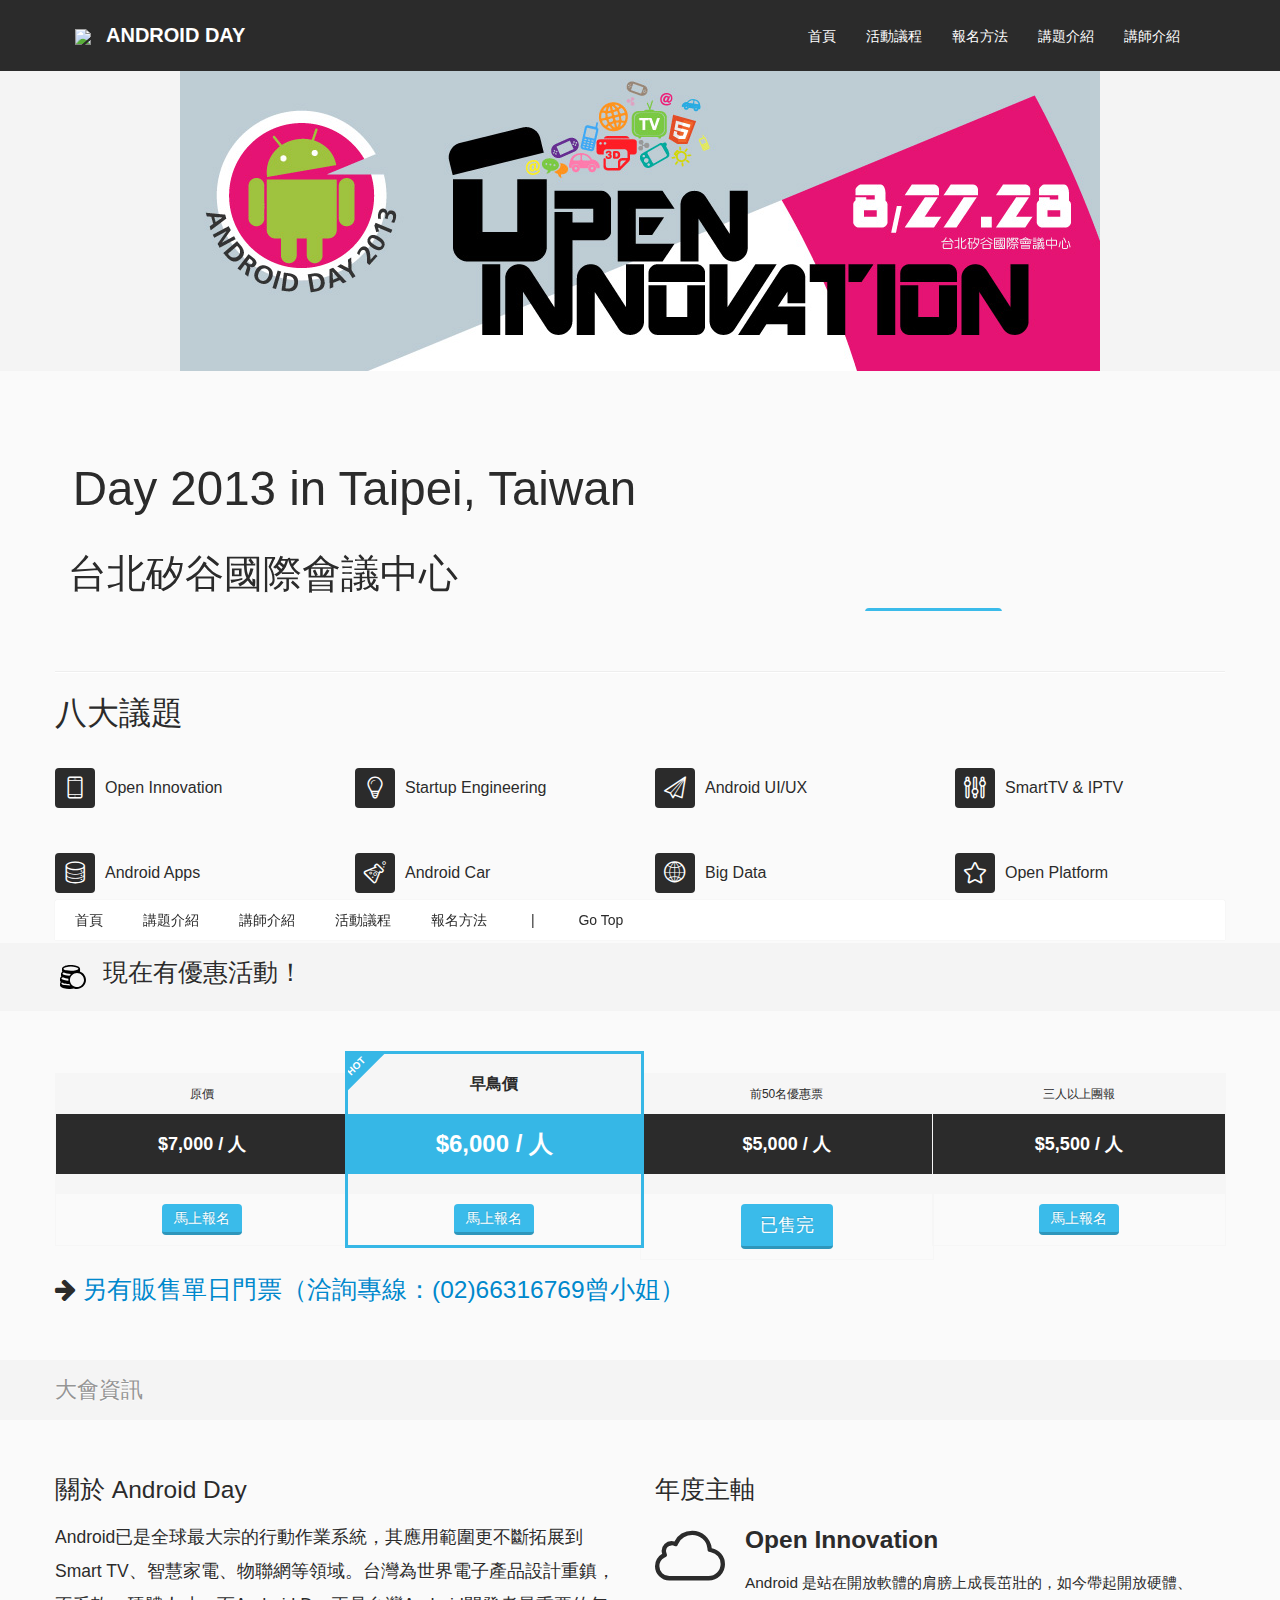
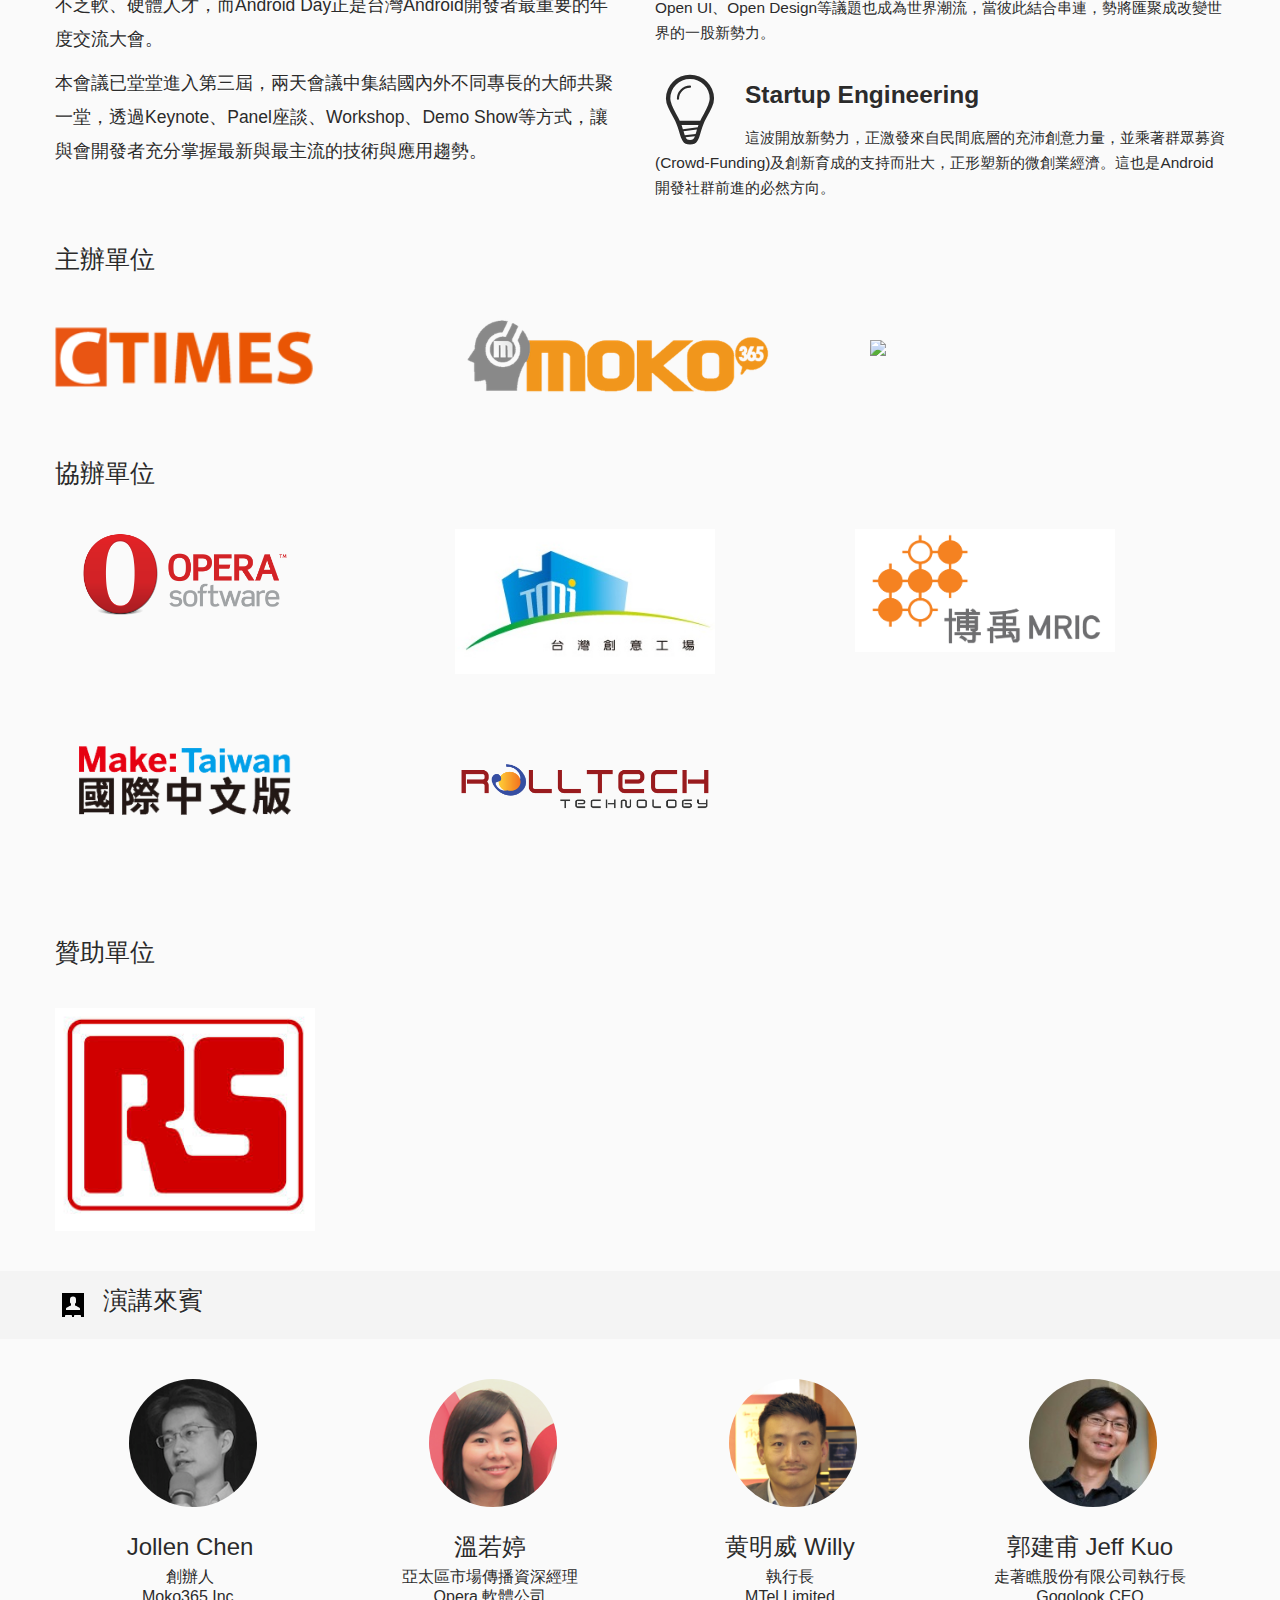
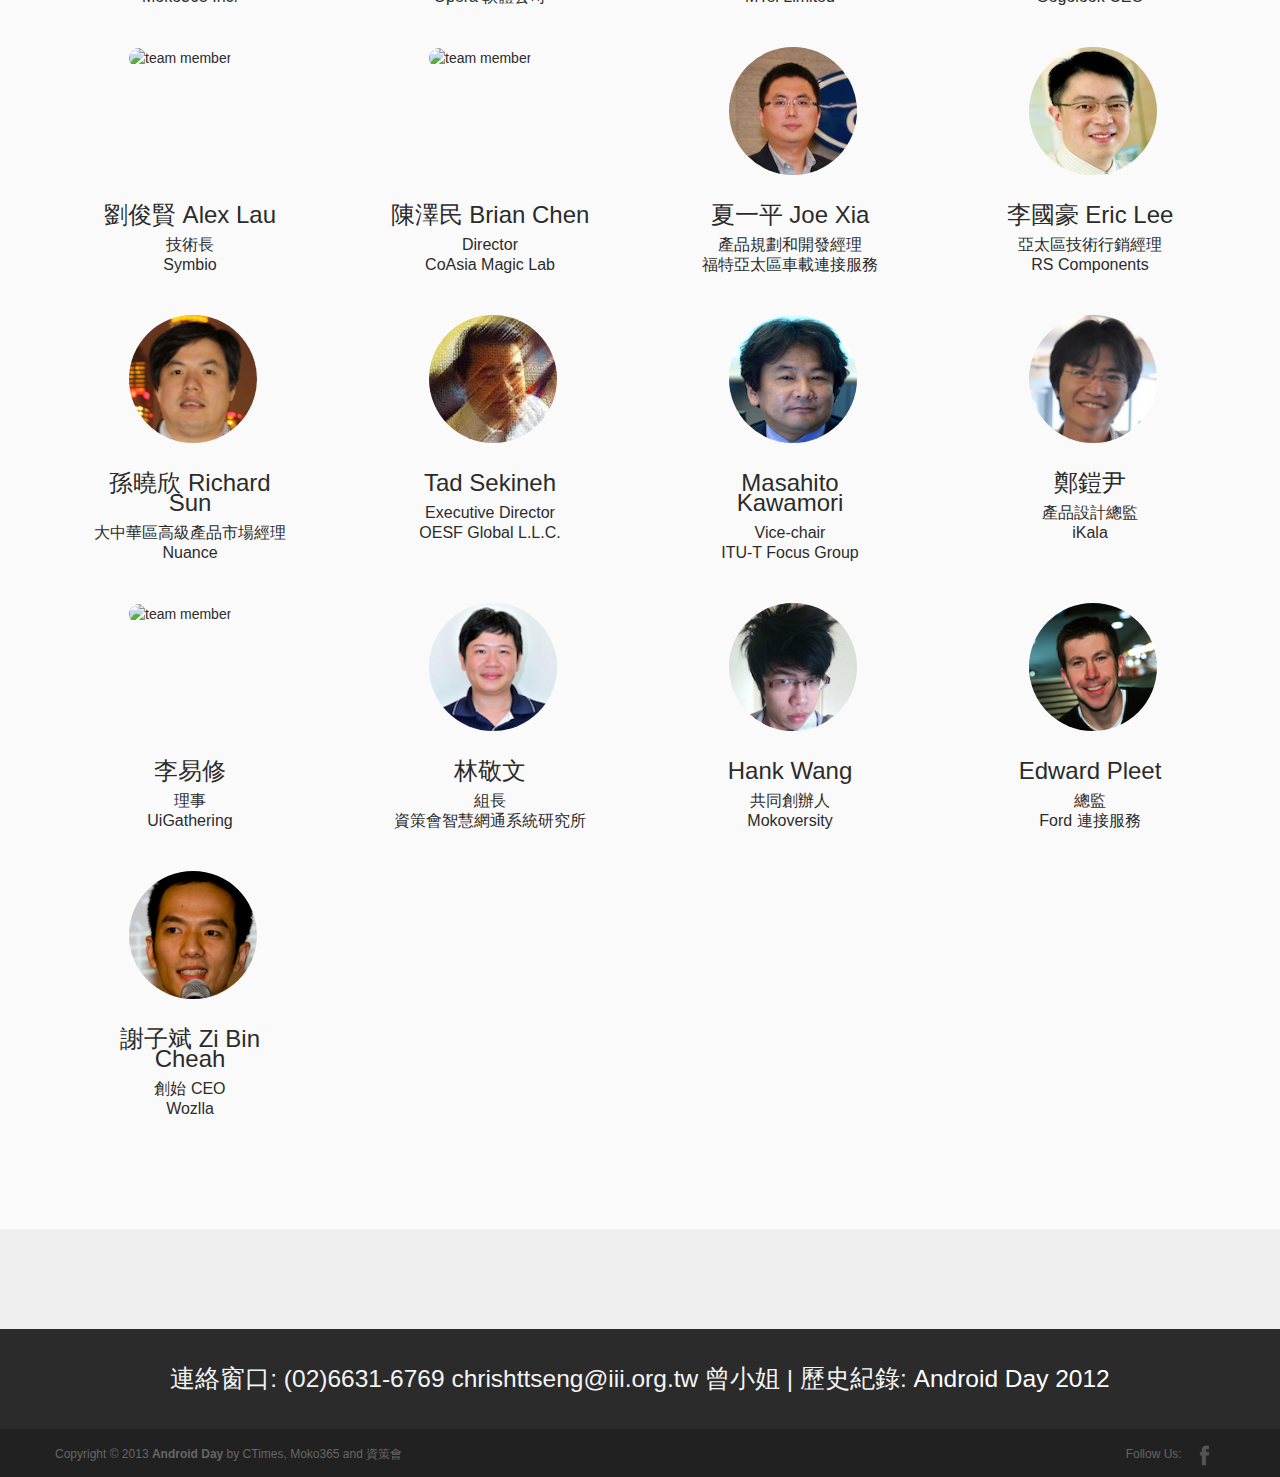
==== commit 40c10f2d: "更改RS logo size" ====
--- a/index.html
+++ b/index.html
@@ -376,7 +376,7 @@
 
 			<div class="row-fluid" style="margin-top:35px;">
 				<div class="span4">
-					<a href="http://www.designspark.com/chn/" target="_blank"><img src="img/logo/rs.jpg"></a>
+					<a href="http://www.designspark.com/chn/" target="_blank"><img src="img/logo/rs.jpg"  width="260" ></a>
 				</div>
 			</div>
 
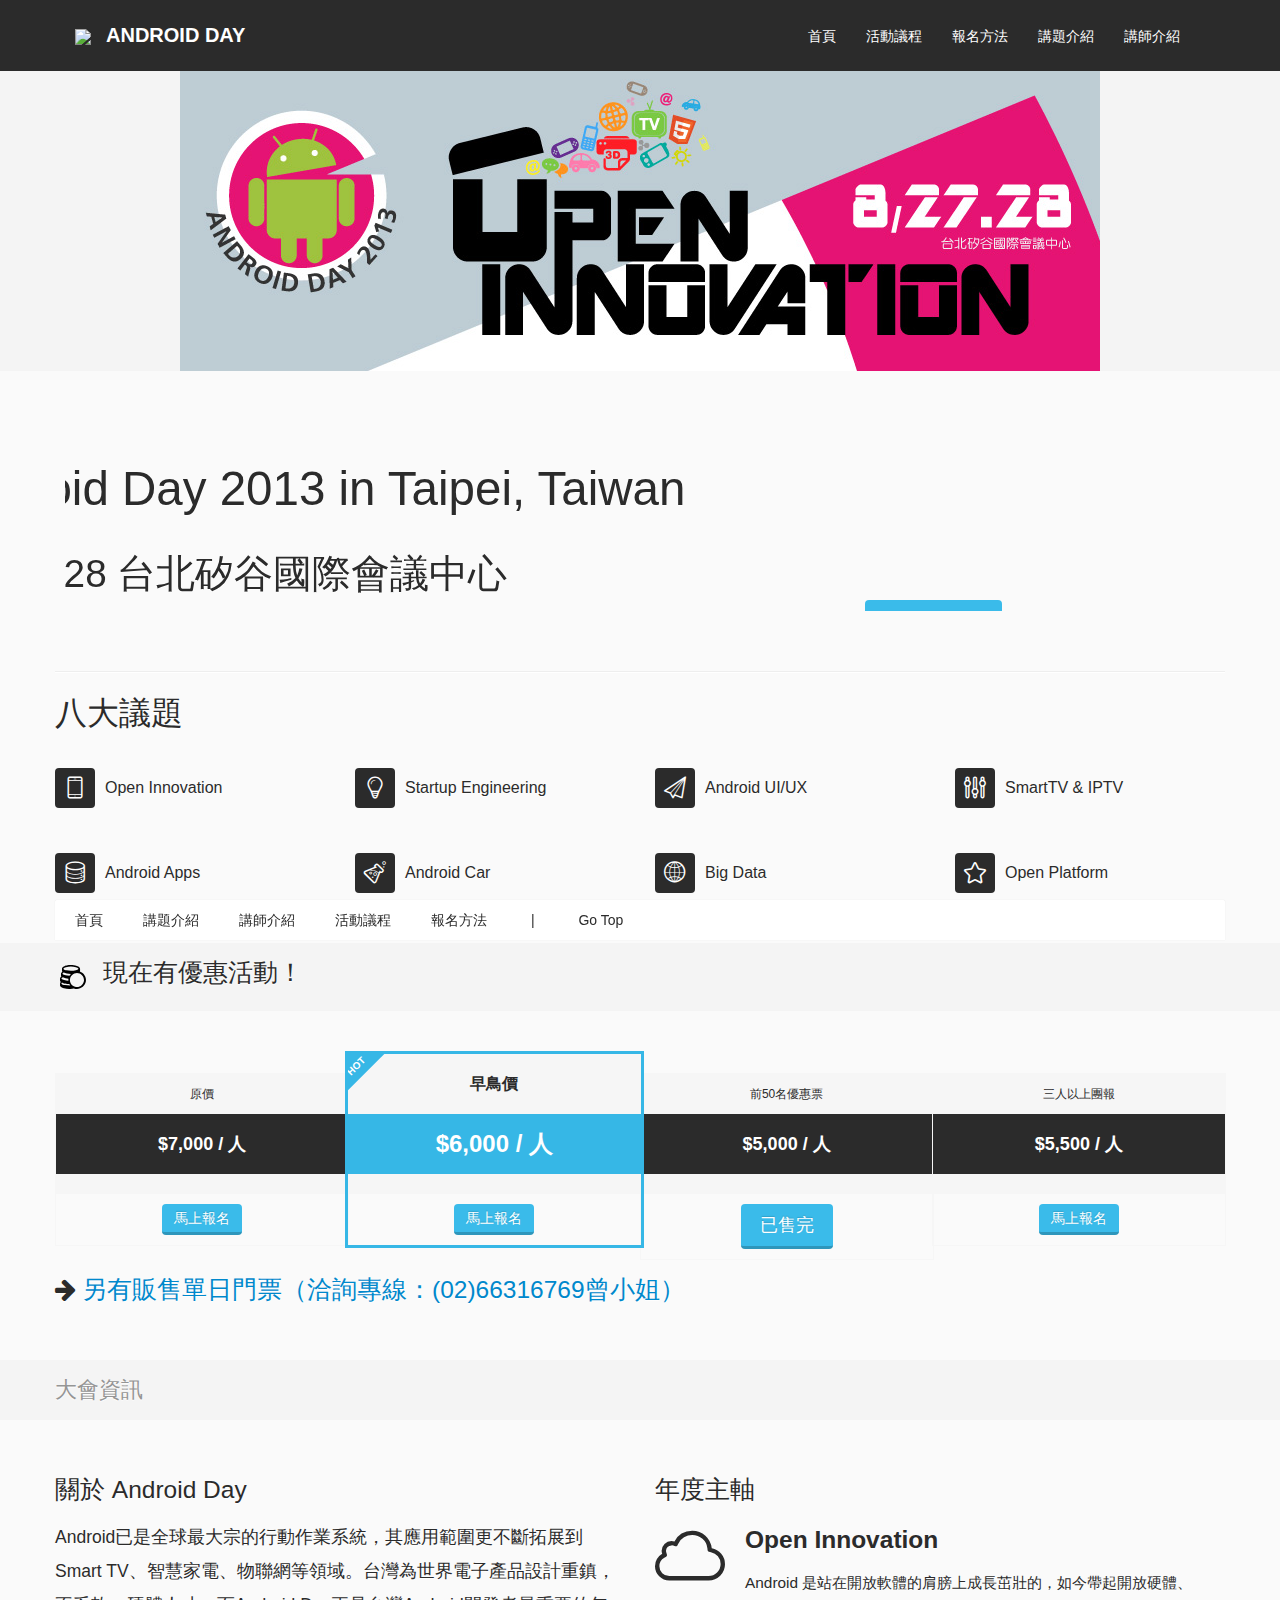
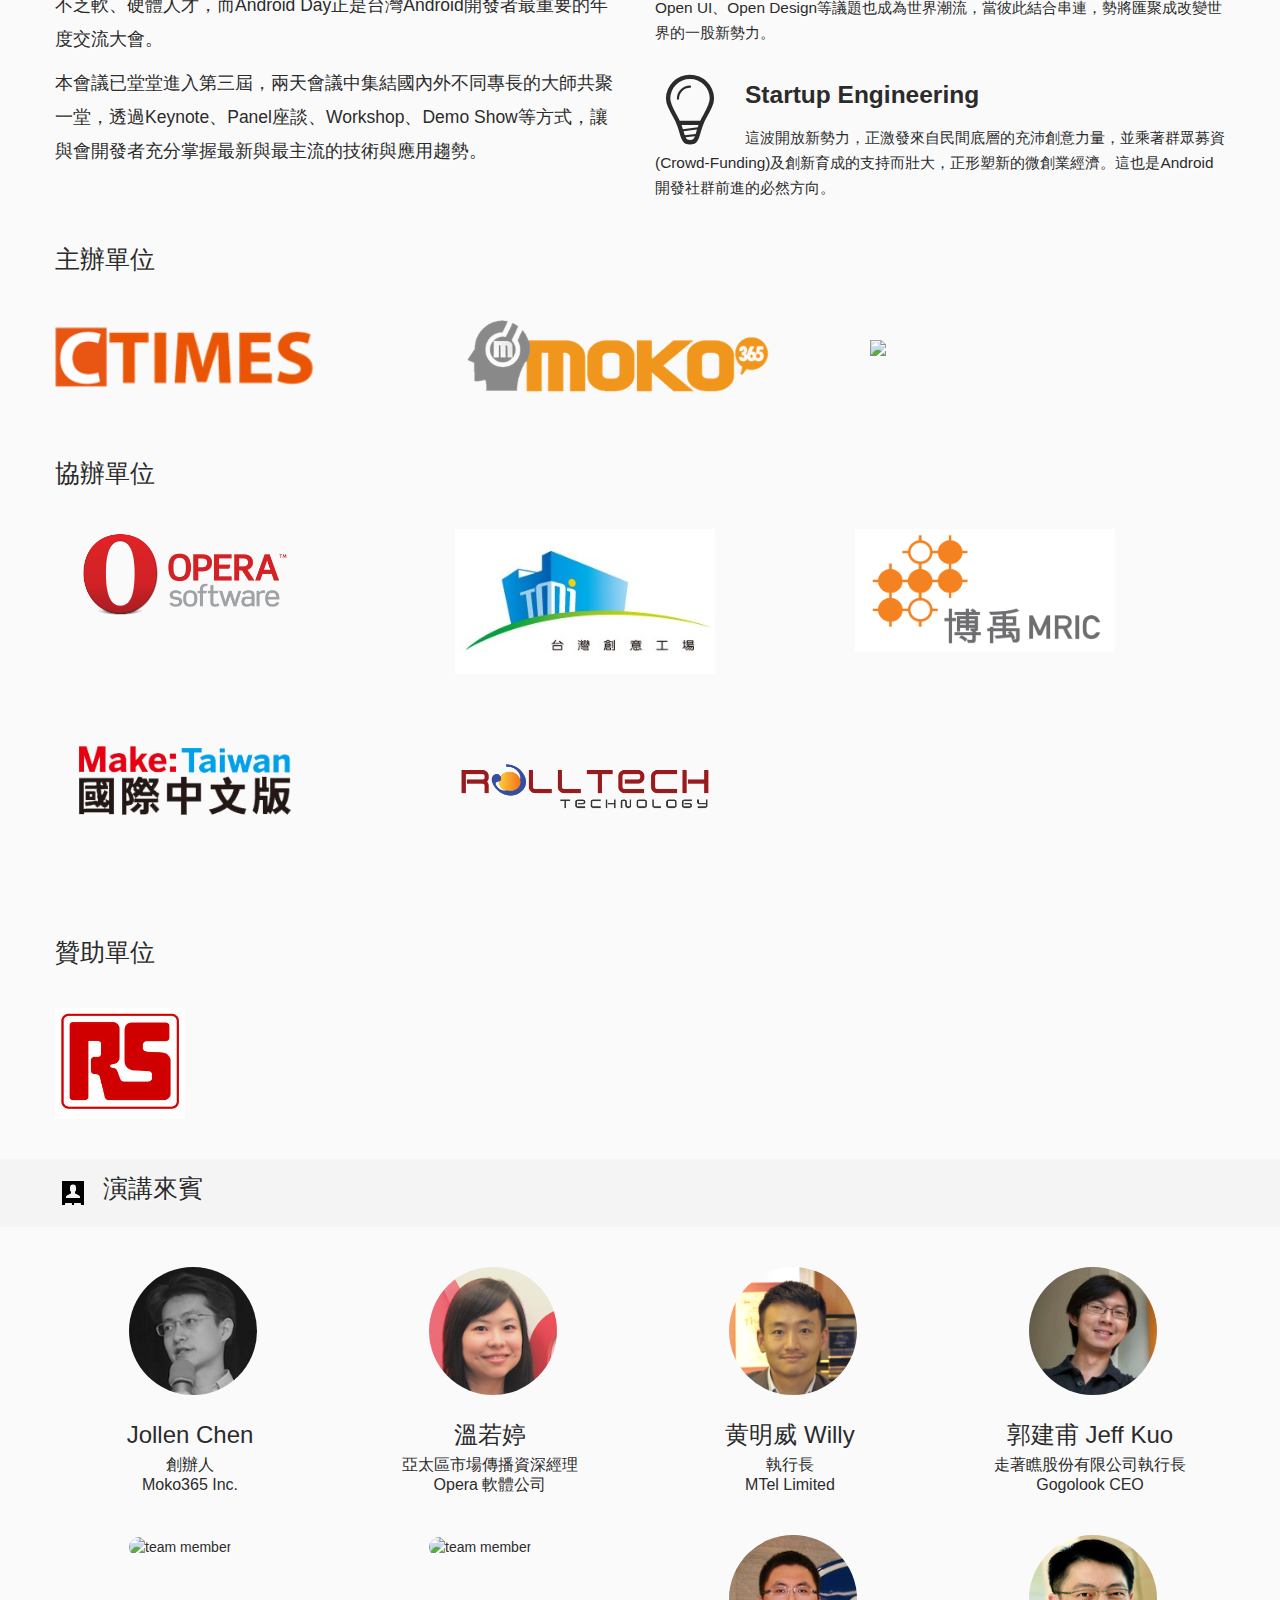
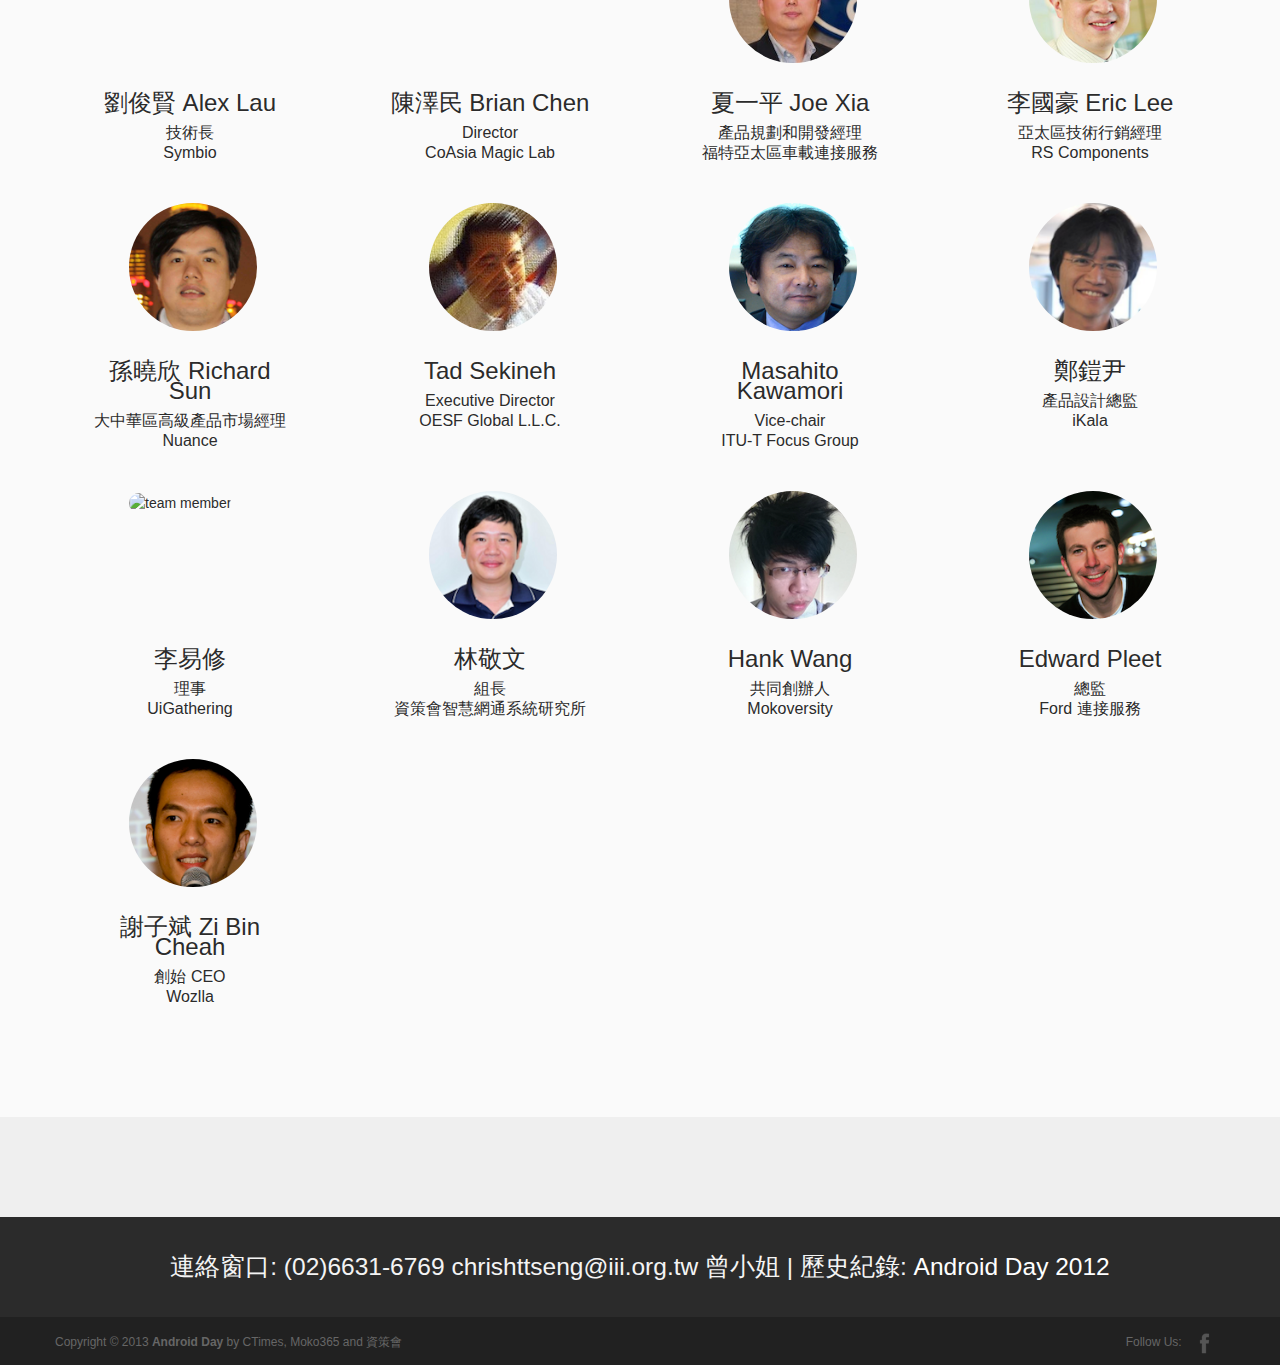
==== commit 39fa4a52: "Update index.html" ====
--- a/index.html
+++ b/index.html
@@ -376,7 +376,7 @@
 
 			<div class="row-fluid" style="margin-top:35px;">
 				<div class="span4">
-					<a href="http://www.designspark.com/chn/" target="_blank"><img src="img/logo/rs.jpg"  width="260" ></a>
+					<a href="http://www.designspark.com/chn/" target="_blank"><img src="img/logo/rs.jpg"  width="130" ></a>
 				</div>
 			</div>
 
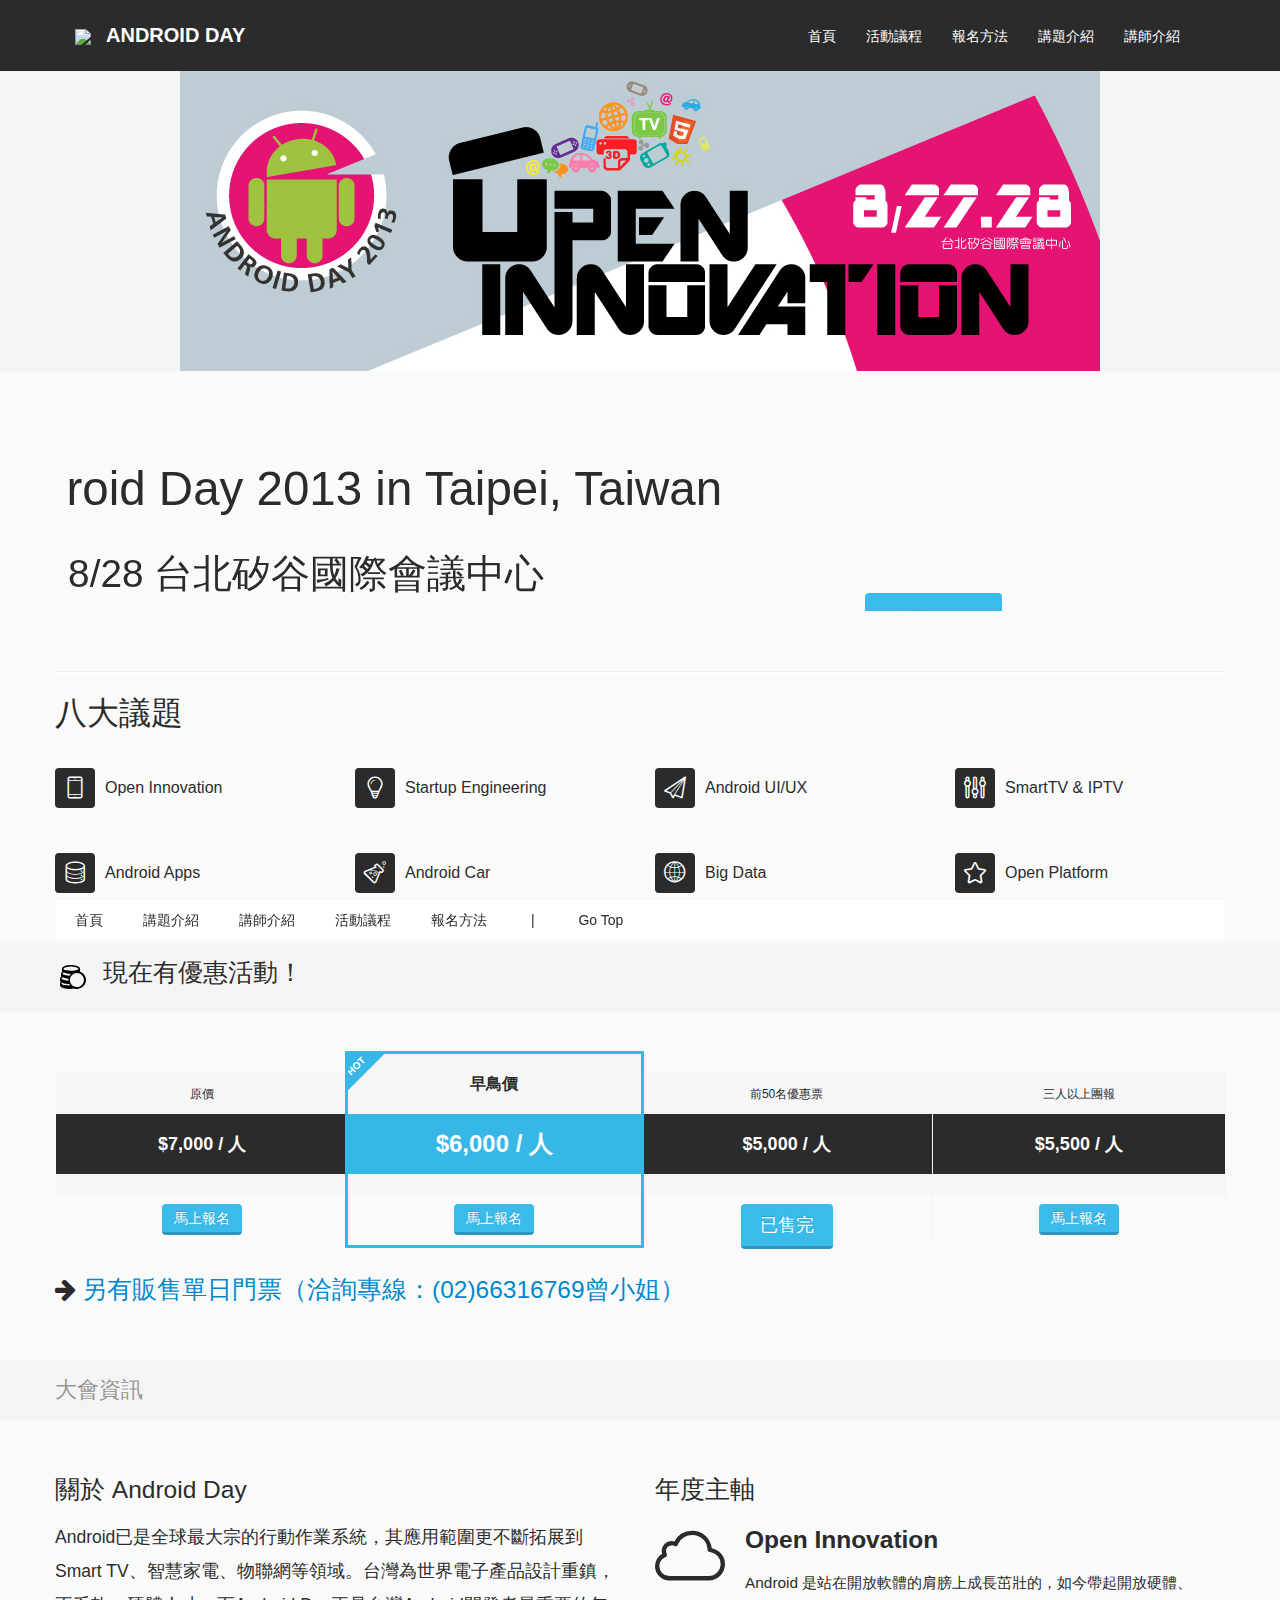
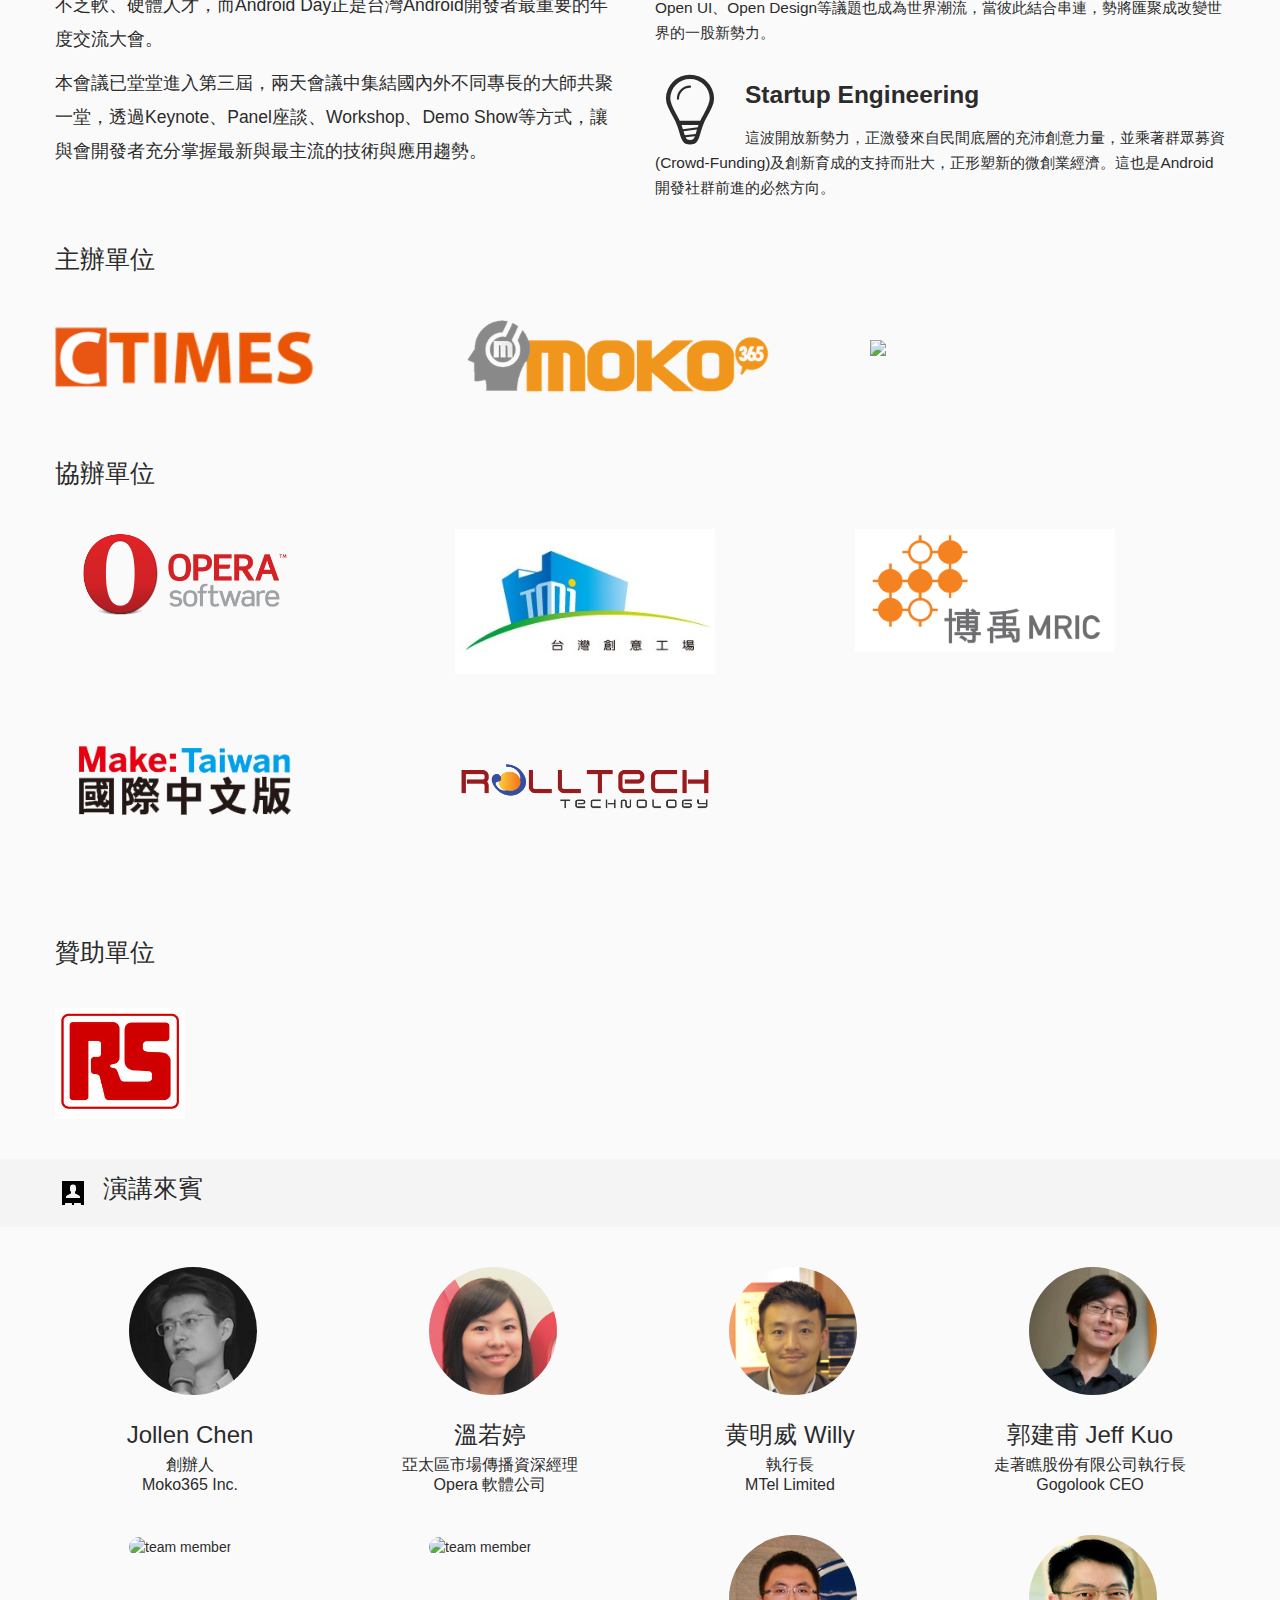
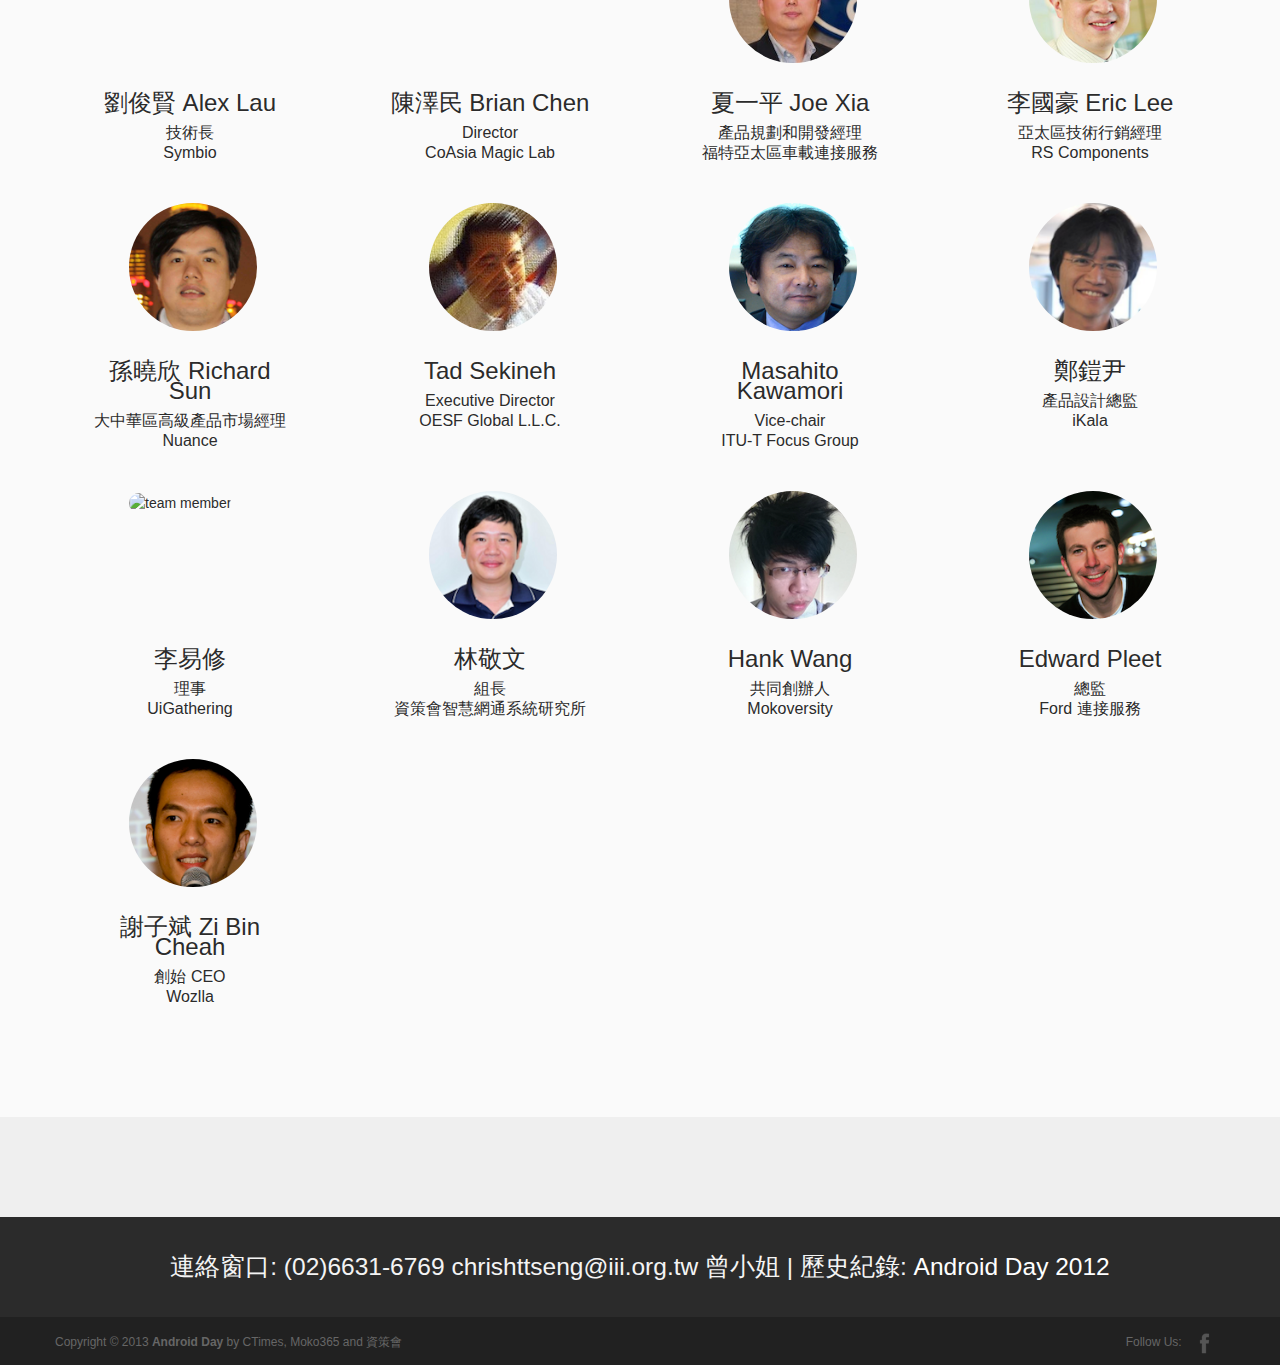
==== commit 6d3e7a02: "修正照片無法顯示問題" ====
--- a/index.html
+++ b/index.html
@@ -454,7 +454,7 @@
 
 				<div class="span3 team-member">
 					<div class="member">
-						<img class="img-circle" src="http://ad.mokoid.com/wp-content/uploads/Symbio_Alex-Lau_2_web.jpg" alt="team member">
+						<img class="img-circle" src="img/profile/alexlau.jpg" alt="team member">
 					</div>
 					<div class="description">
 						<div class="name">劉俊賢 Alex Lau</div>
@@ -464,7 +464,7 @@
 
 				<div class="span3 team-member">
 					<div class="member">
-						<img class="img-circle" src="http://ad.mokoid.com/wp-content/uploads/陳澤民-web.jpg" alt="team member">
+						<img class="img-circle" src="img/profile/brianchen.jpg" alt="team member">
 					</div>
 					<div class="description">
 						<div class="name">陳澤民 Brian Chen</div>
@@ -540,7 +540,7 @@
 			<div class="row-fluid" style="margin-top:30px;">
 				<div class="span3 team-member">
 					<div class="member">
-						<img class="img-circle" src="http://ad.mokoid.com/wp-content/uploads/阿修-web.jpg" alt="team member">
+						<img class="img-circle" src="img/profile/lis186.jpg" alt="team member">
 					</div>
 					<div class="description">
 						<div class="name">李易修</div>
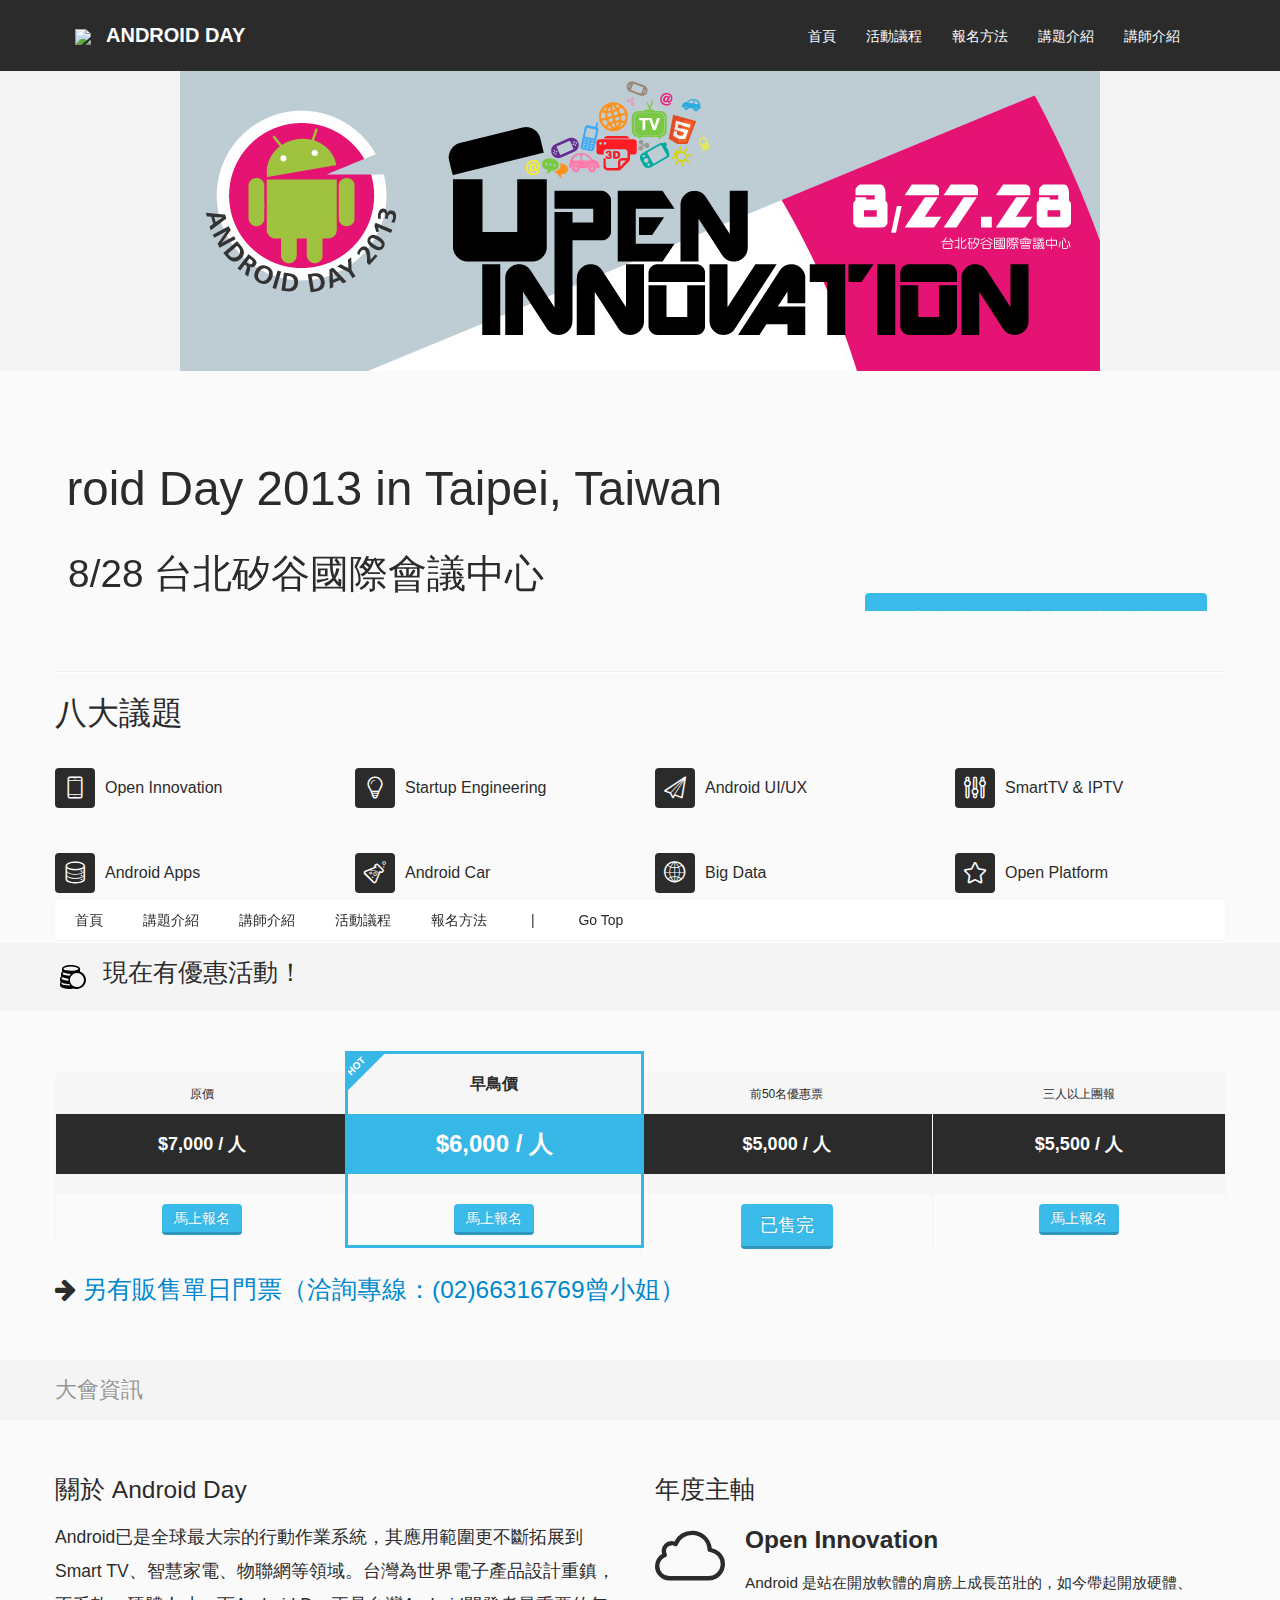
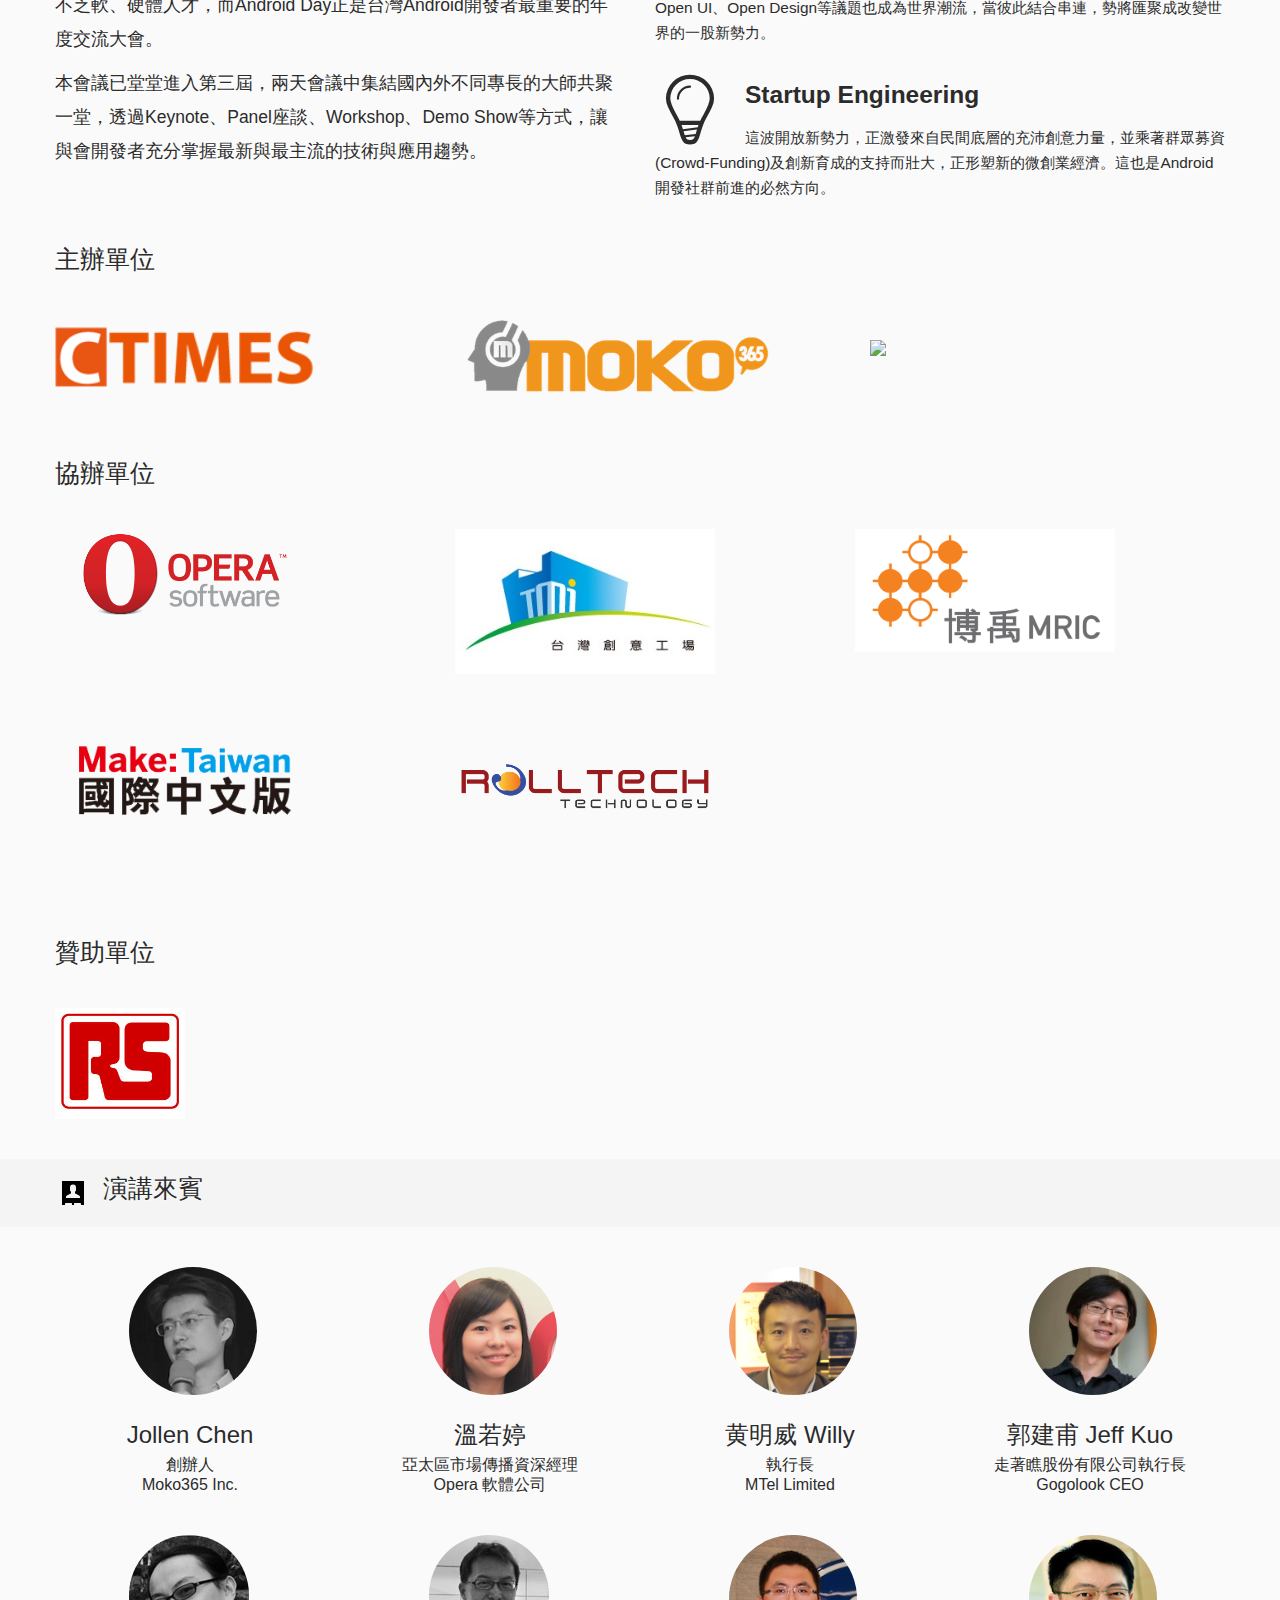
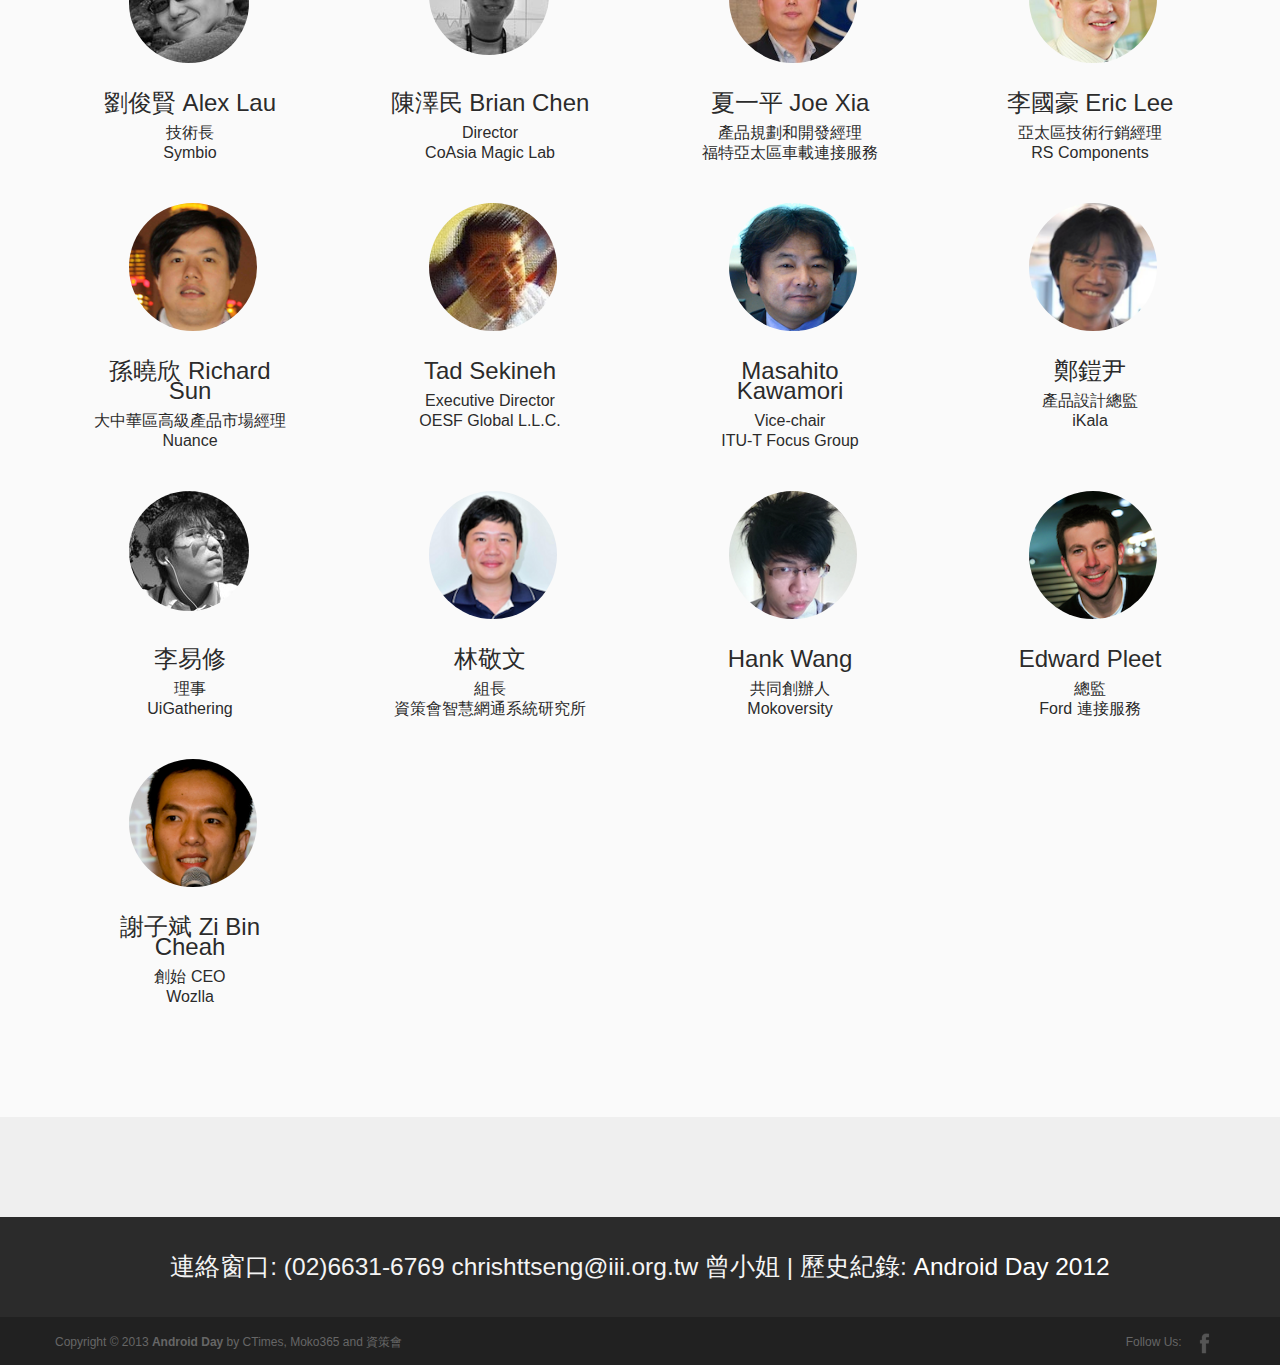
==== commit 930b5e87: "close #29, #30, #31, #32, #34" ====
--- a/index.html
+++ b/index.html
@@ -129,7 +129,7 @@
 							8/27,8/28 台北矽谷國際會議中心
 						</h2>
 
-						<a class="ls-s4 btn btn-large btn-info" style="top:70px; left: 640px; slidedirection : bottom; " href="/location.html#price" target="_blank">立即報名!</a>
+						<a class="ls-s4 btn btn-large btn-info" style="top:70px; left: 640px; slidedirection : bottom; " href="/schedule.html#showroom" target="_blank">創客發表會。看見台灣軟實力！</a>
 
 					</div>
 					<!-- end: 3rd Slide -->
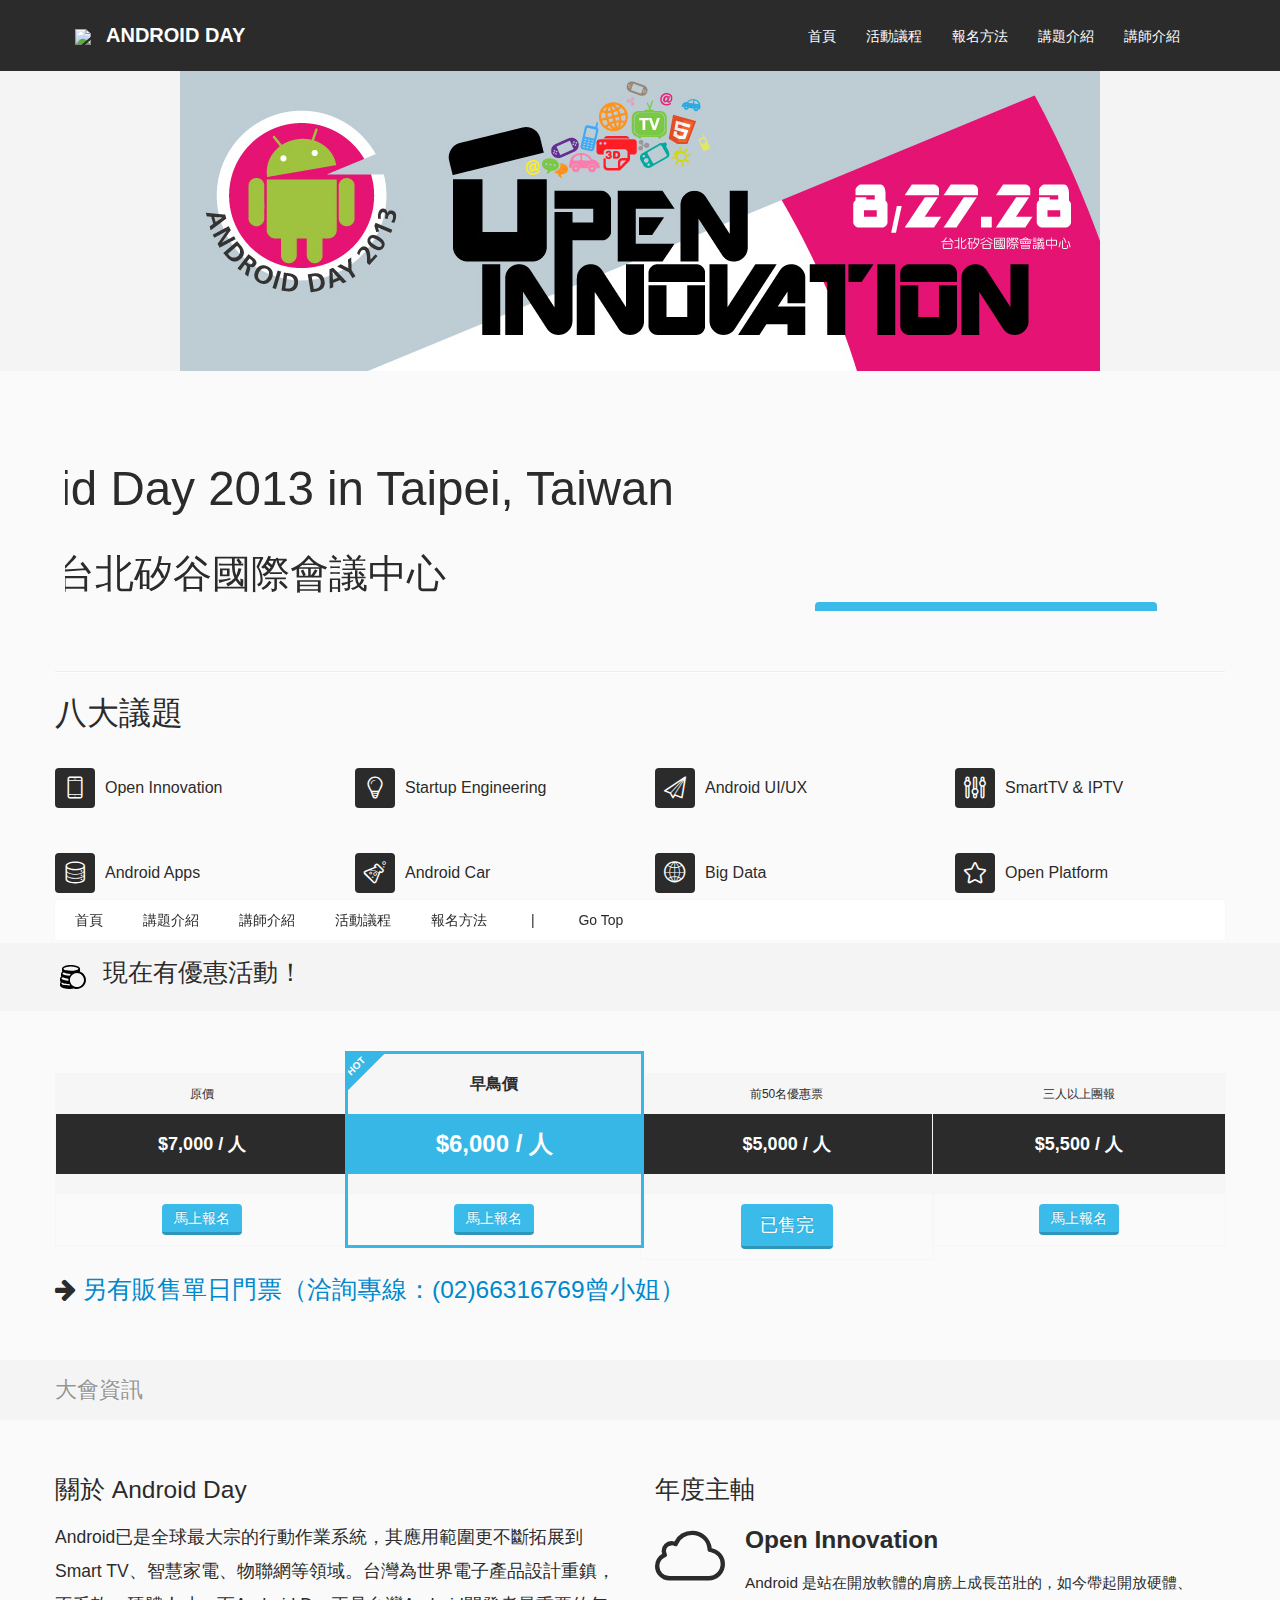
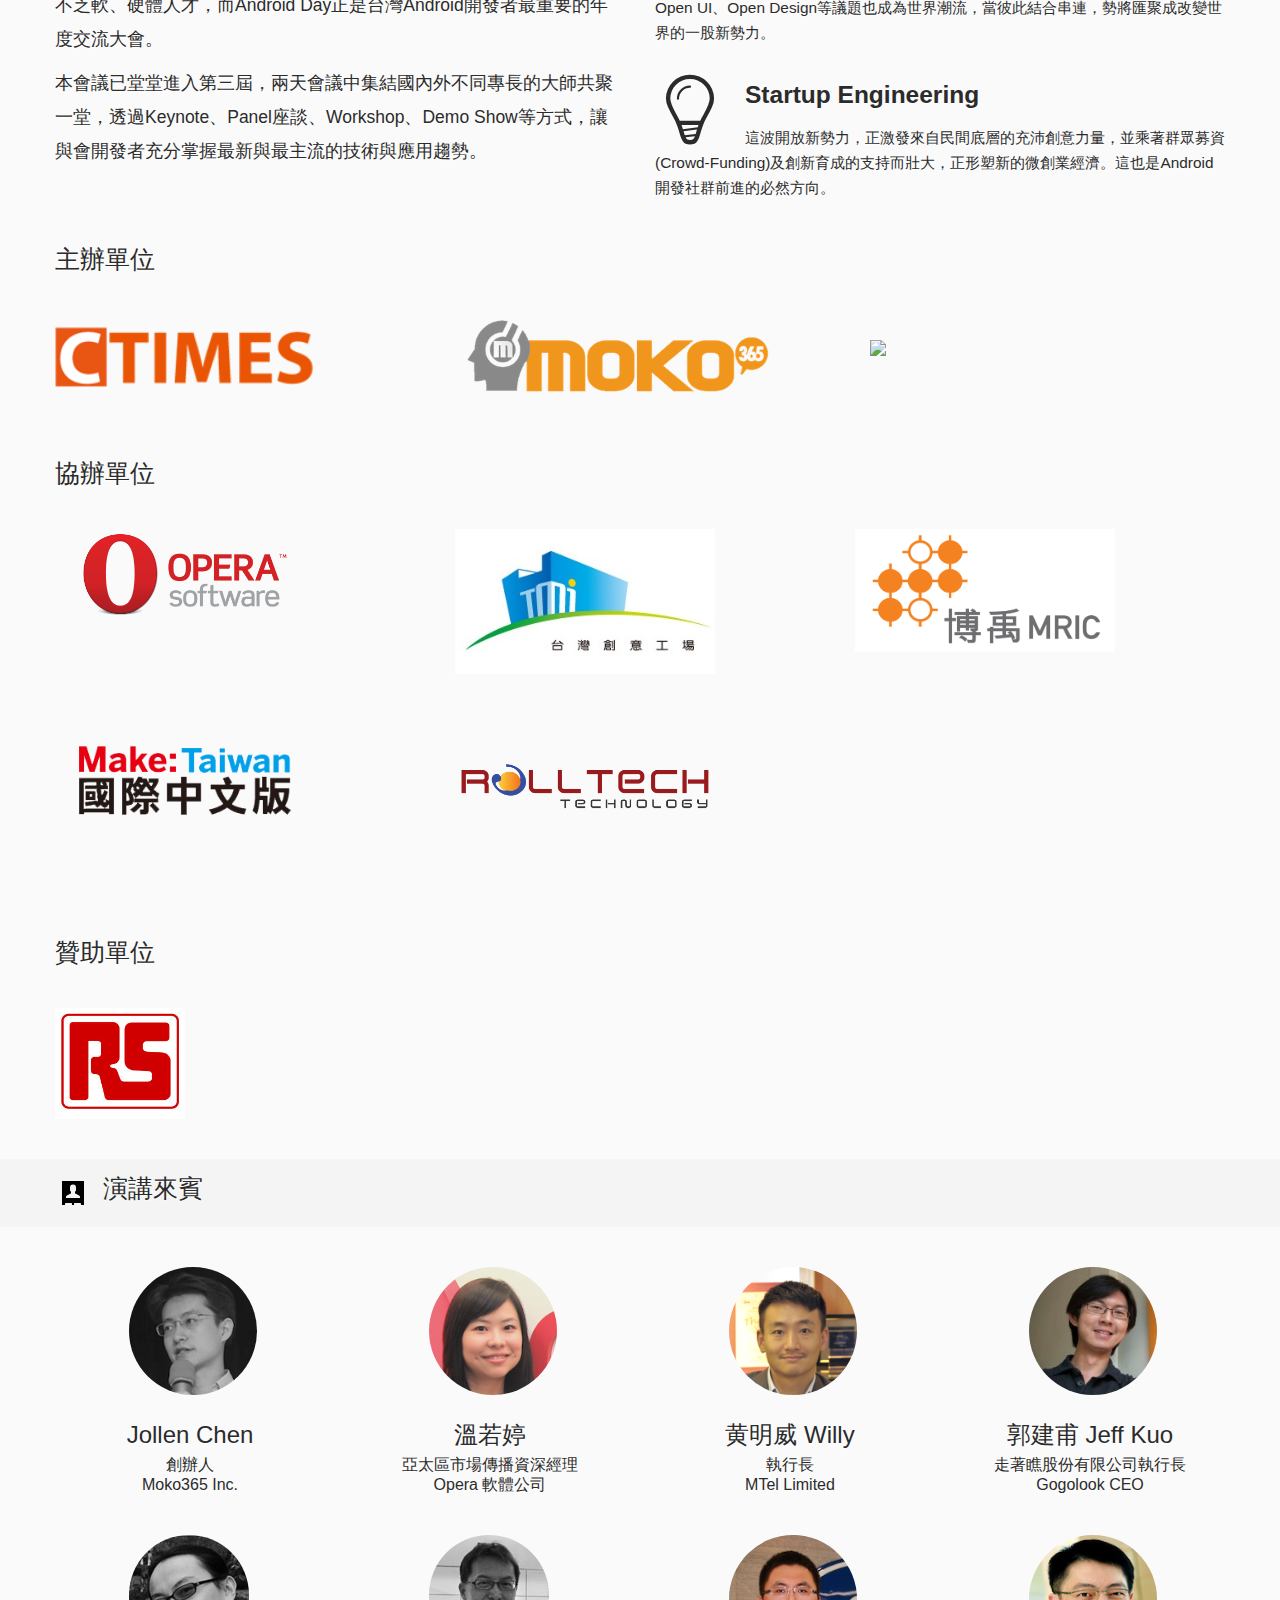
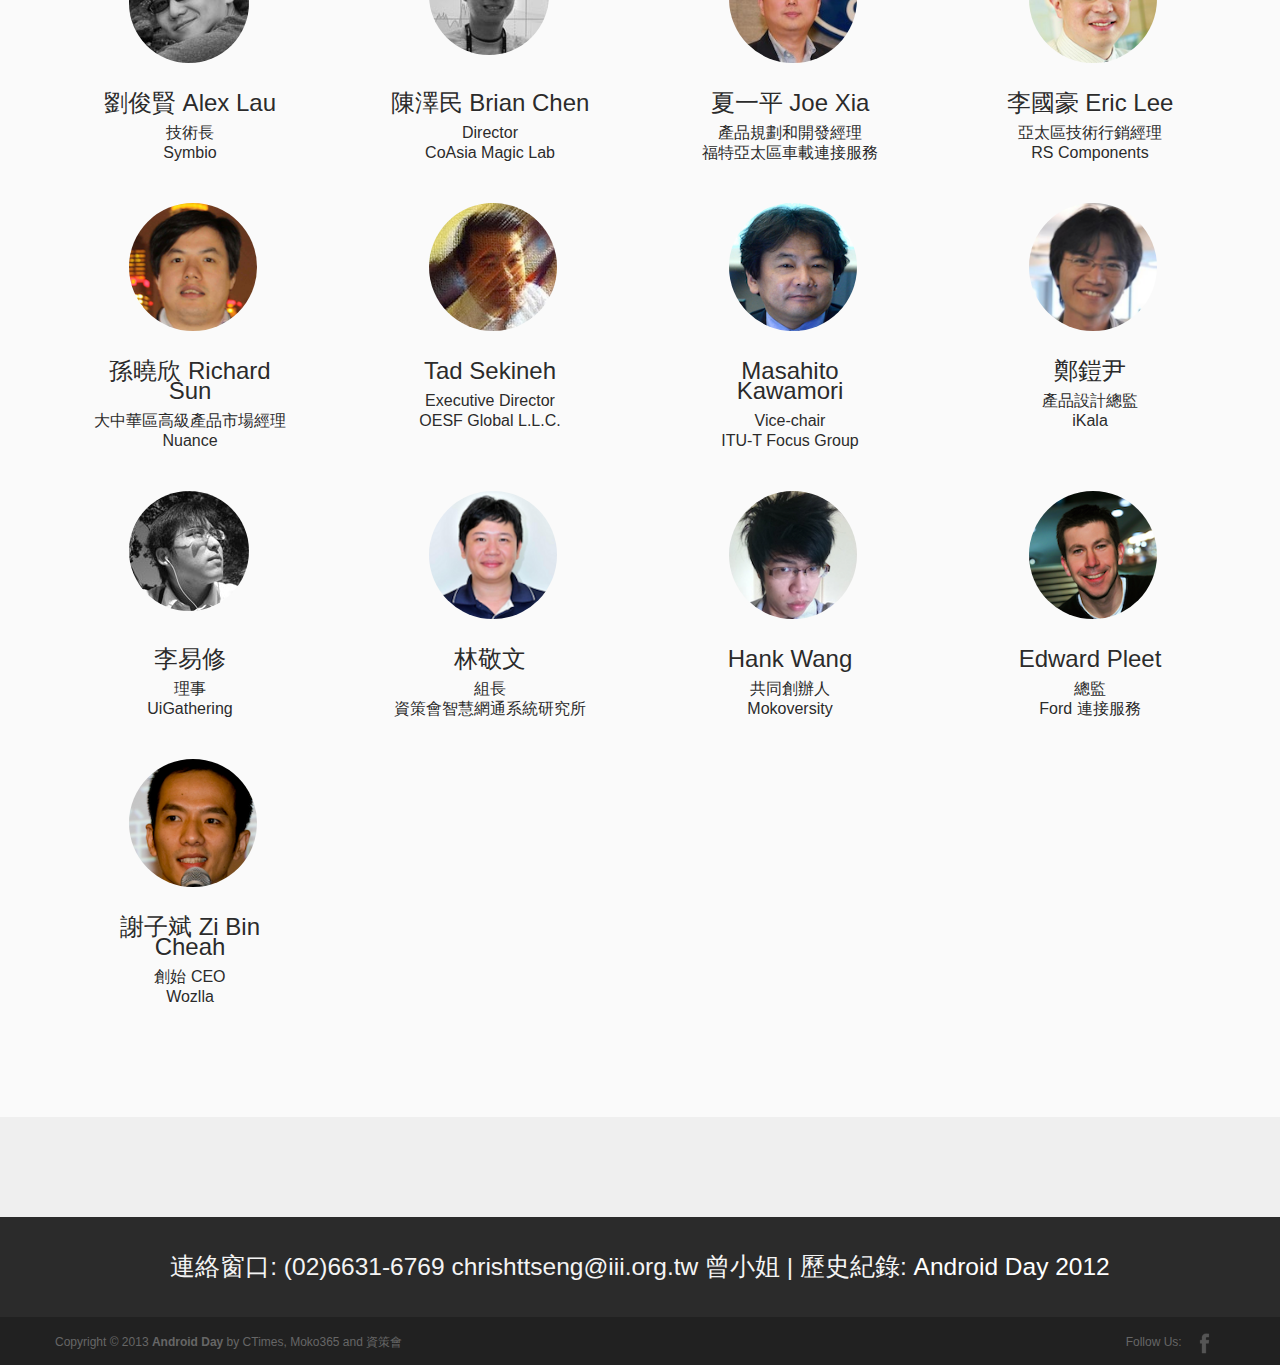
==== commit af5b1e35: "Fix layout" ====
--- a/index.html
+++ b/index.html
@@ -125,11 +125,11 @@
 							Android Day 2013 in Taipei, Taiwan
 						</h1>
 
-						<h2 class="ls-s3" style="top:70px; left: 140px; slidedirection : left;">
+						<h2 class="ls-s3" style="top:70px; left: 100px; slidedirection : left;">
 							8/27,8/28 台北矽谷國際會議中心
 						</h2>
 
-						<a class="ls-s4 btn btn-large btn-info" style="top:70px; left: 640px; slidedirection : bottom; " href="/schedule.html#showroom" target="_blank">創客發表會。看見台灣軟實力！</a>
+						<a class="ls-s4 btn btn-large btn-info" style="top:70px; left: 600px; slidedirection : bottom; " href="/schedule.html#showroom" target="_blank">創客發表會。看見台灣軟實力！</a>
 
 					</div>
 					<!-- end: 3rd Slide -->
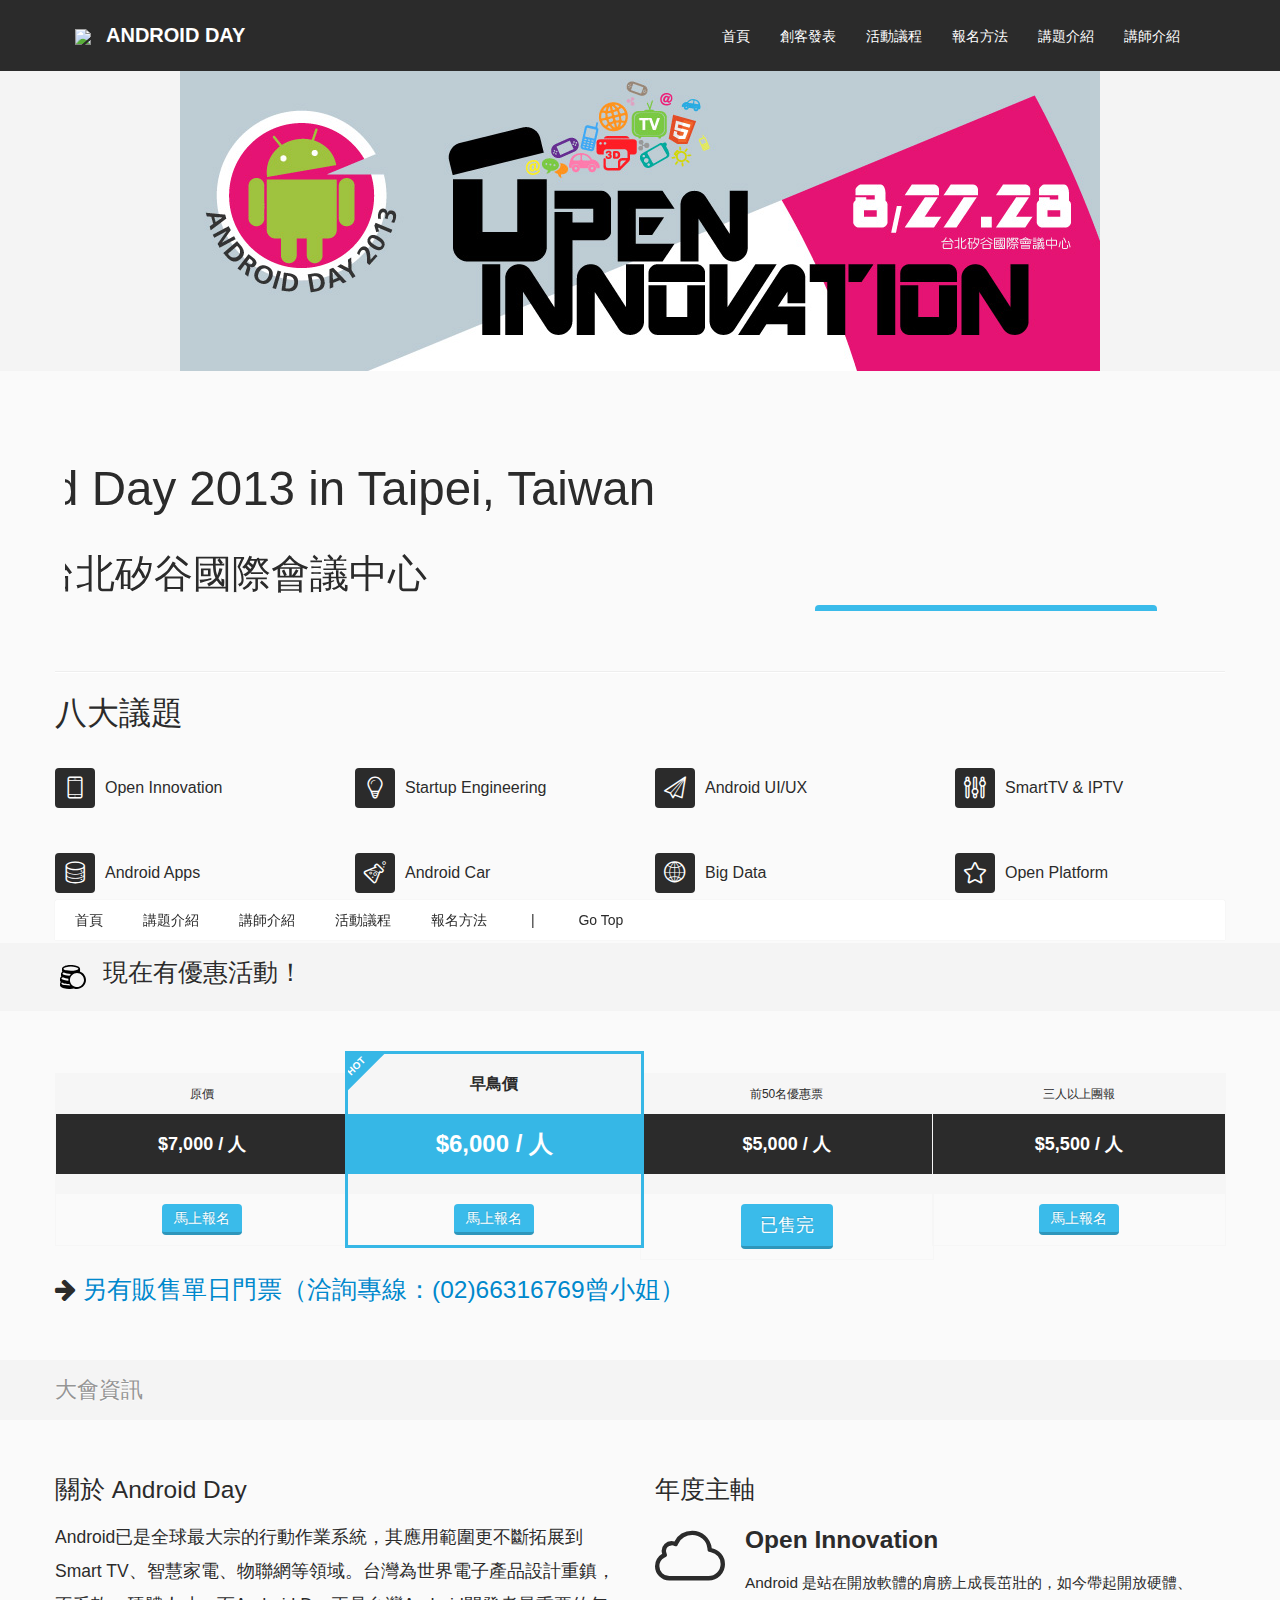
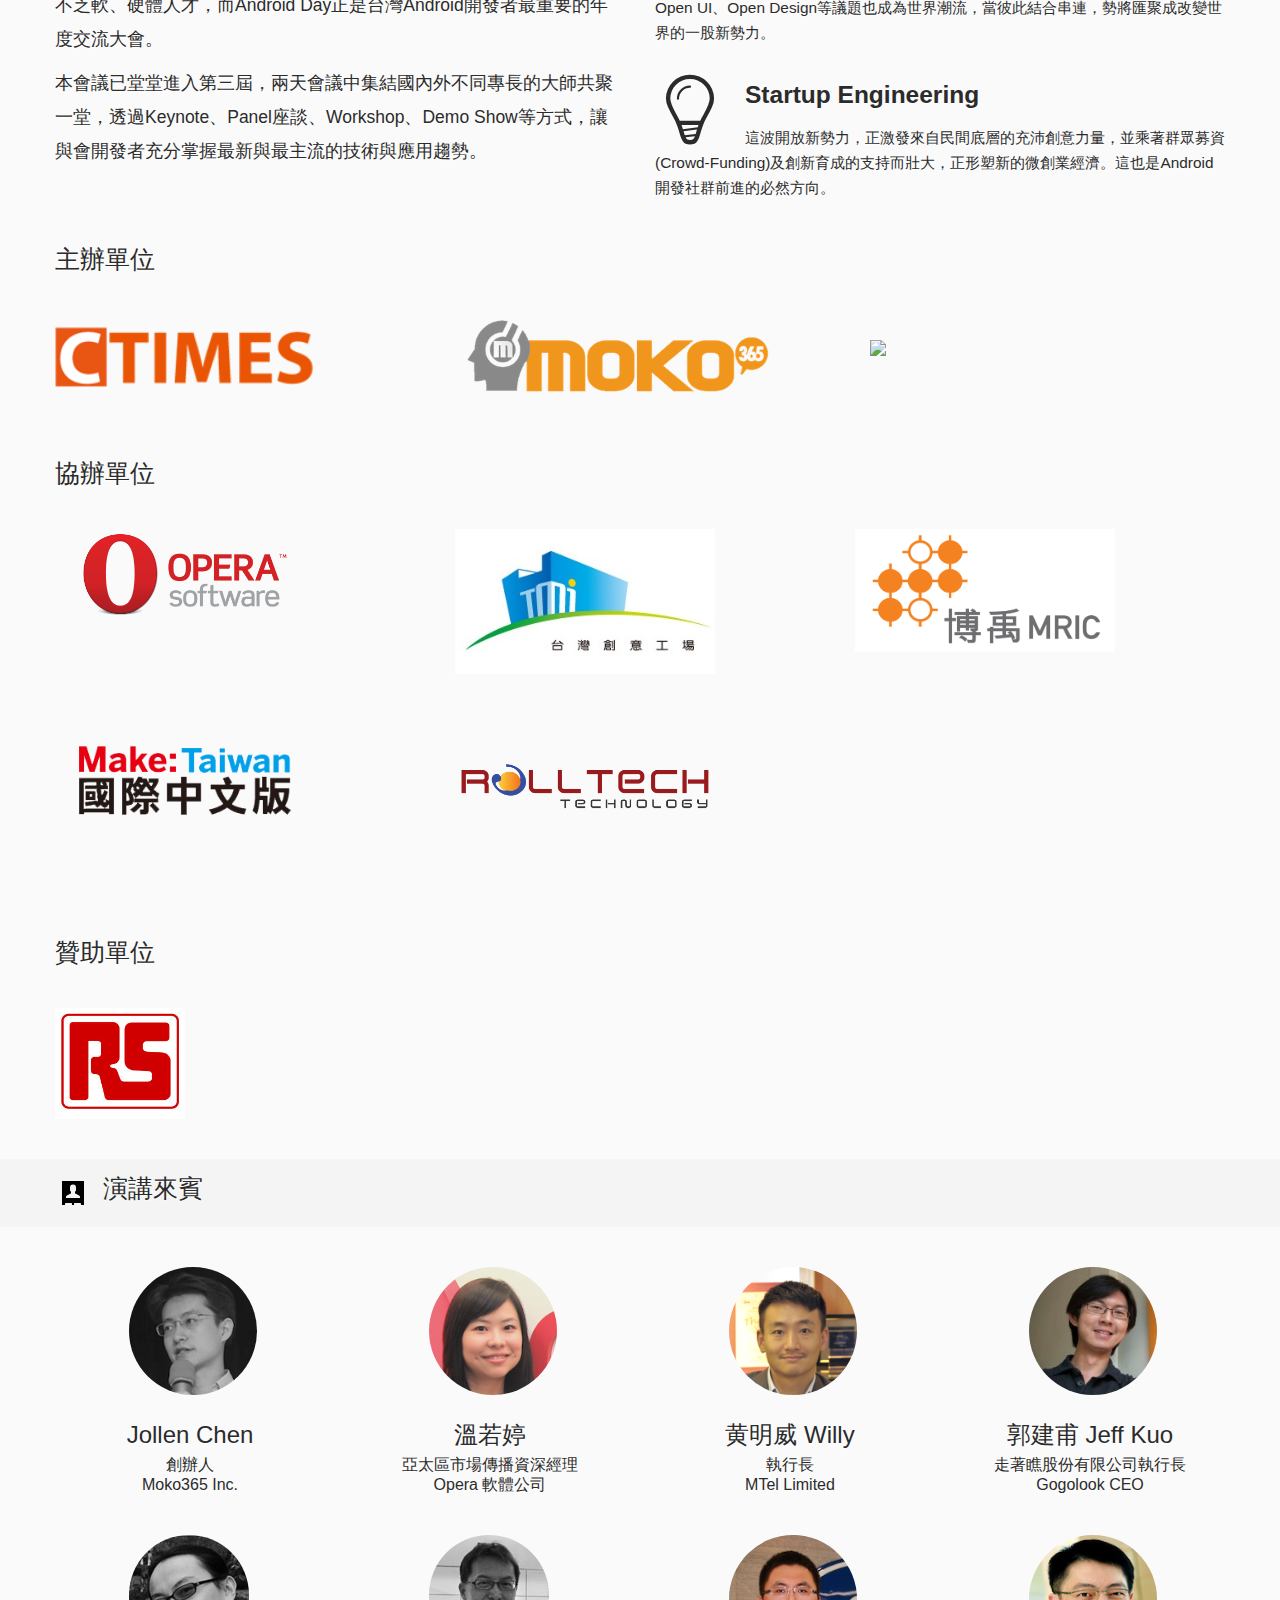
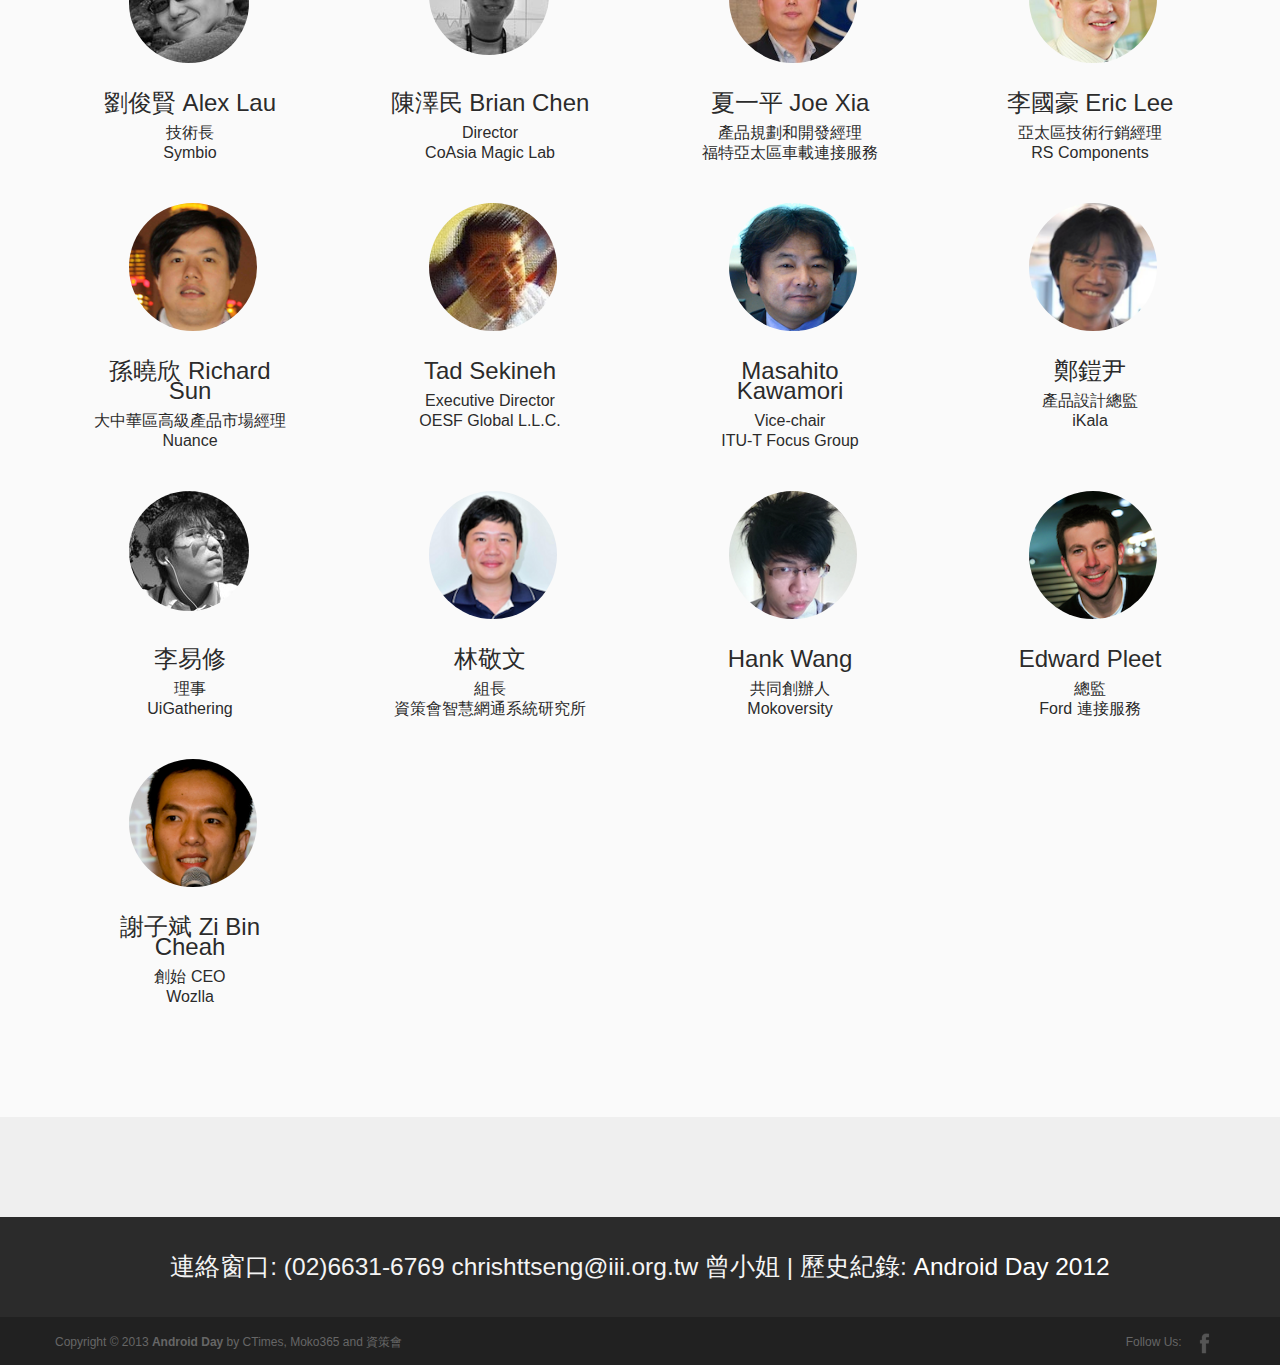
==== commit 7aaa69e2: "新增創客發表 Menu" ====
--- a/index.html
+++ b/index.html
@@ -70,6 +70,7 @@
 	          		<div class="nav-collapse collapse">
 	            		<ul class="nav scroll-nav">
 							<li><a href="index.html">首頁</a></li>
+<li><a href="schedule.html#showroom">創客發表</a></li>
 <li><a href="schedule.html">活動議程</a></li>
 <li><a href="location.html">報名方法</a></li>
 <li><a href="agenda.html">講題介紹</a></li>
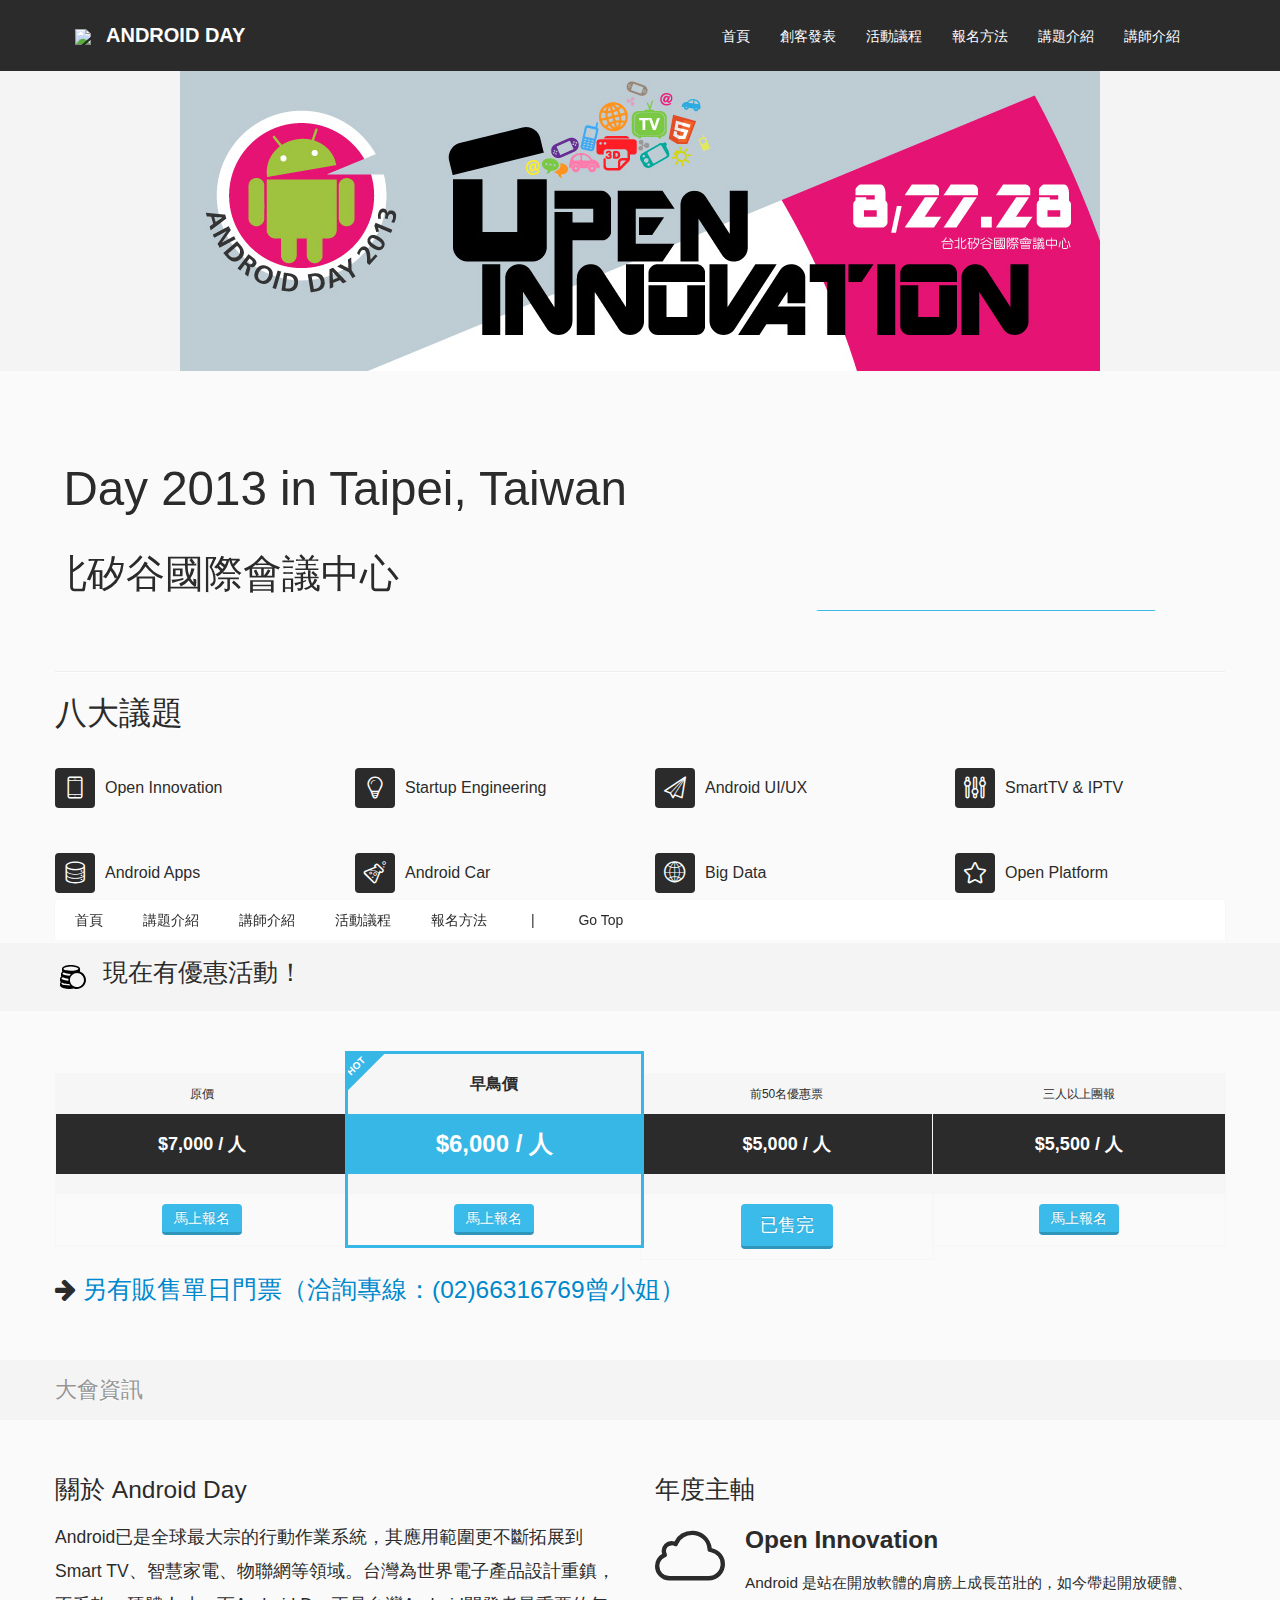
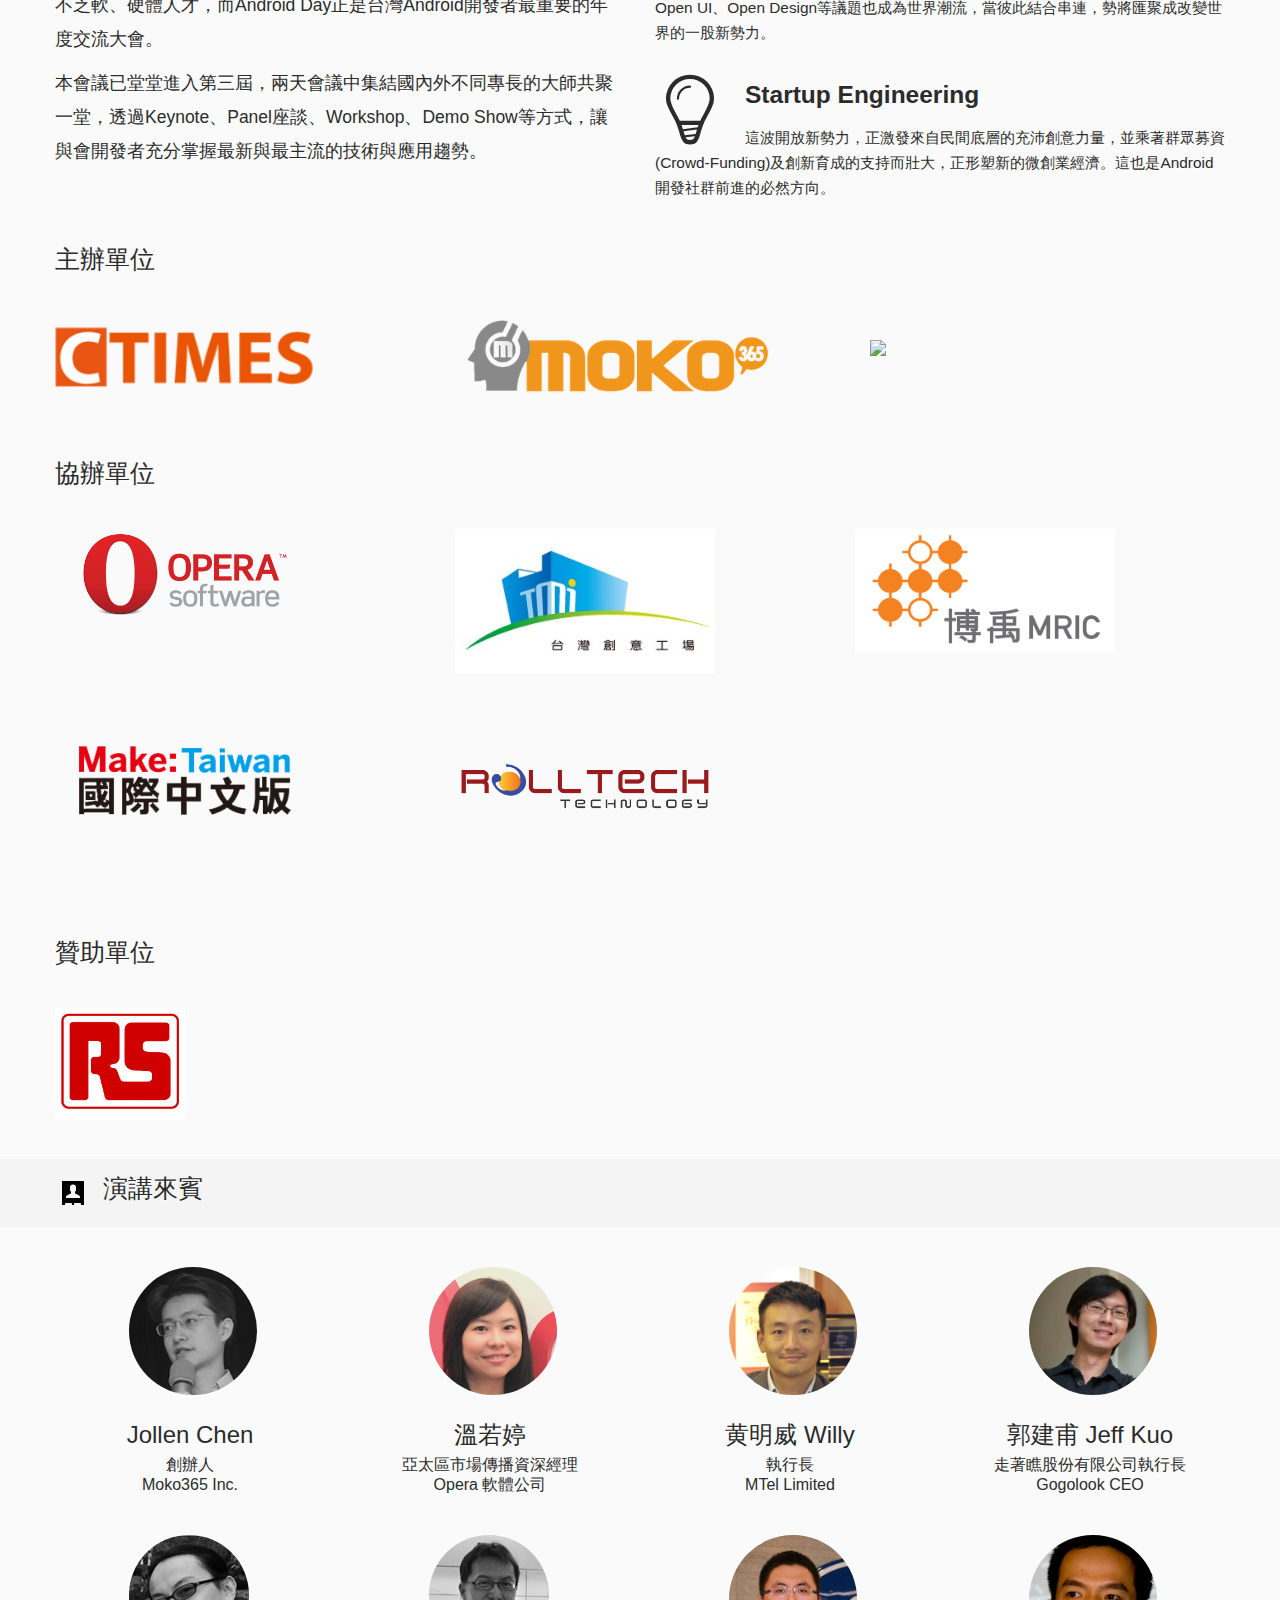
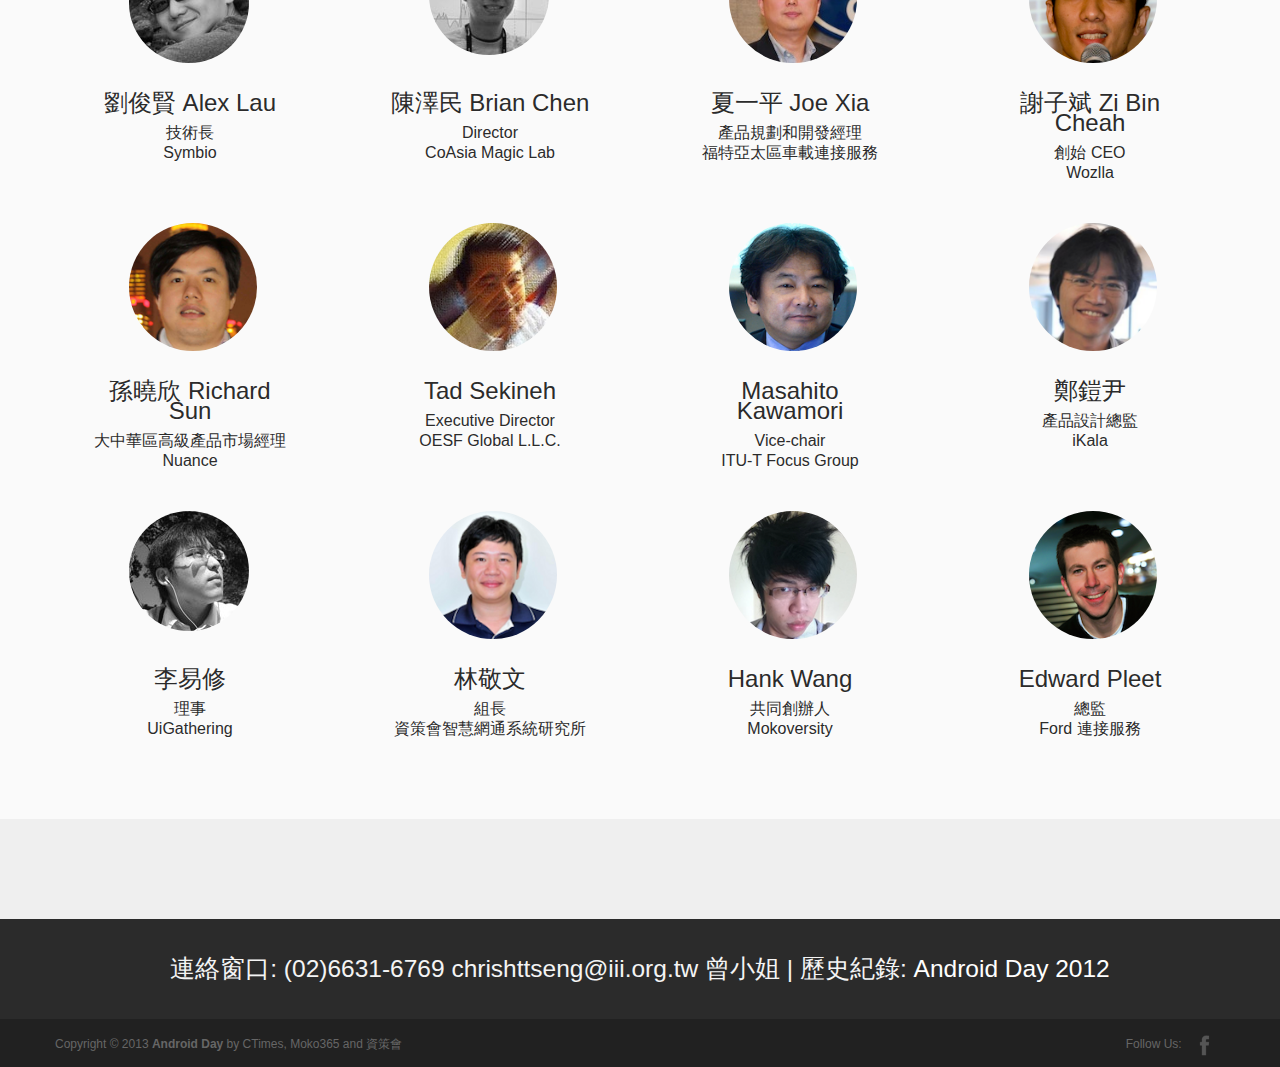
==== commit ddebf094: "Update index.html" ====
--- a/index.html
+++ b/index.html
@@ -484,14 +484,14 @@
 				</div>
 				<div class="span3 team-member">
 					<div class="member">
-						<img class="img-circle" src="img/profile/eric.png">
-					</div>
-					<div class="description">
-						<div class="name">李國豪 Eric Lee</div>
-						<div class="position">亞太區技術行銷經理<br />RS Components</div>
-					</div>
-				</div>
-
+						<img class="img-circle" src="img/profile/ZiBinCheah.png">
+					</div>
+					<div class="description">
+						<div class="name">謝子斌 Zi Bin Cheah</div>
+						<div class="position">創始 CEO<br />Wozlla</div>
+					</div>
+				</div>
+		
 			</div>
 
 			<div class="row-fluid" style="margin-top:30px;">
@@ -578,21 +578,7 @@
 				</div>
 			</div>
 
-			<div class="row-fluid" style="margin-top:30px;">
-				<div class="span3 team-member">
-					<div class="member">
-						<img class="img-circle" src="img/profile/ZiBinCheah.png">
-					</div>
-					<div class="description">
-						<div class="name">謝子斌 Zi Bin Cheah</div>
-						<div class="position">創始 CEO<br />Wozlla</div>
-					</div>
-				</div>
-			</div>
-
-			<div class="row-fluid" style="margin-top:30px;">
-
-			</div>
+
 			<!-- end: Row -->
 
 		</div>
